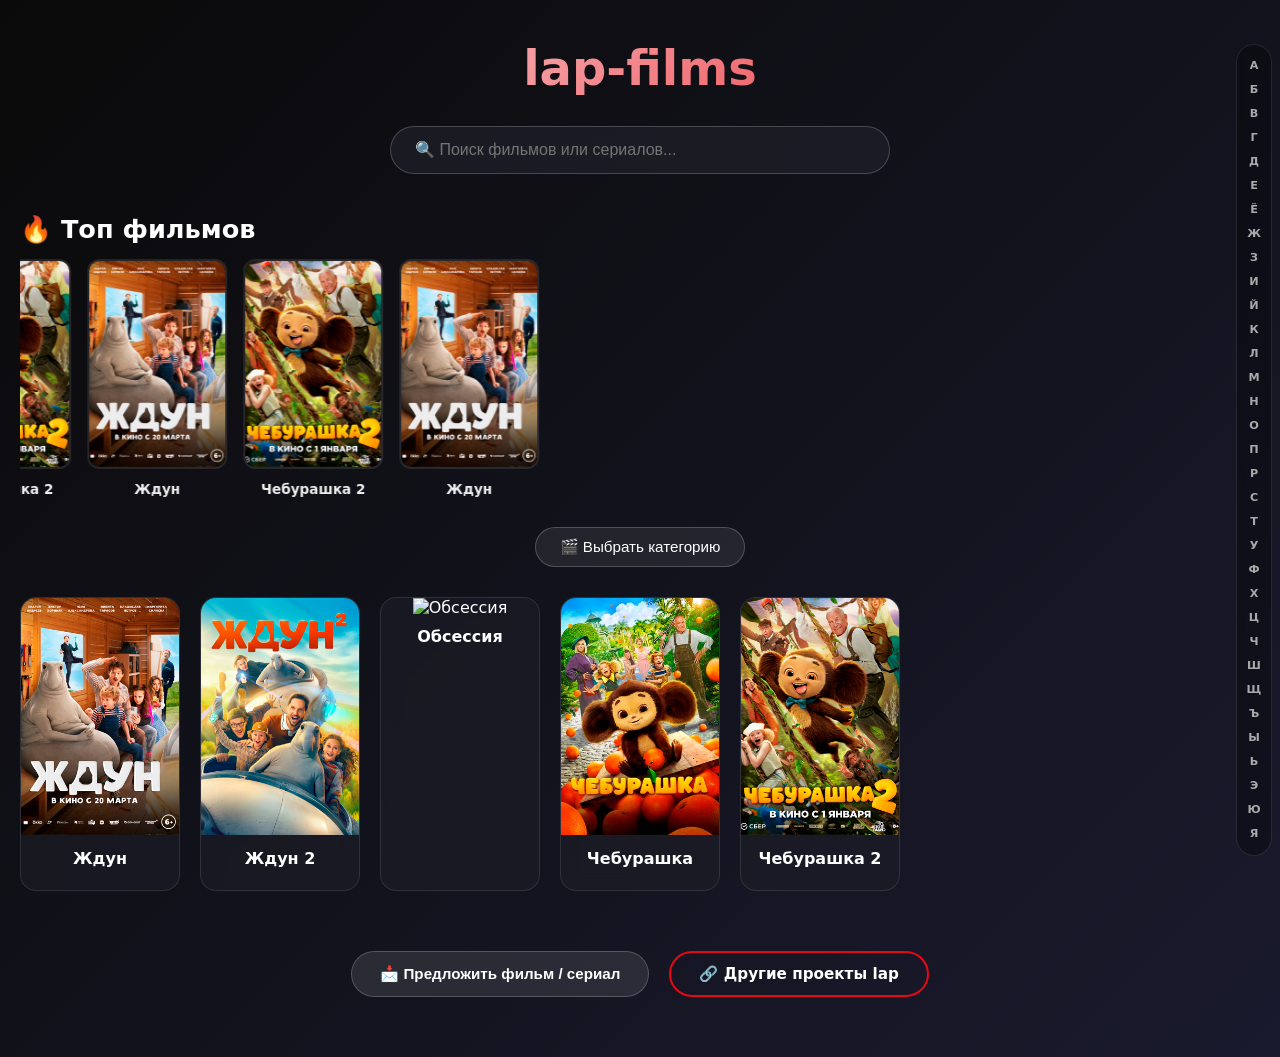
==== index.html @ 1d8e002f "Update index.html" ====
<!DOCTYPE html>
<html lang="ru">
<head>
    <meta charset="UTF-8">
    <meta name="viewport" content="width=device-width, initial-scale=1.0, viewport-fit=cover">
    <title>lap-films — каталог</title>
    <link rel="stylesheet" href="style.css">
</head>
<body>
    <!-- Спиннер загрузки -->
    <div id="loadingOverlay" style="display:none; position:fixed; top:0; left:0; width:100%; height:100%; background:rgba(0,0,0,0.7); z-index:9999; justify-content:center; align-items:center; backdrop-filter:blur(4px);">
        <div class="spinner" style="width:50px; height:50px; border-width:4px;"></div>
    </div>

    <div class="container">
        <h1>lap-films</h1>
        <div class="search-container">
            <input type="text" id="searchInput" placeholder="🔍 Поиск фильмов или сериалов..." autocomplete="off">
            <button id="searchClear" class="clear-btn" style="display: none;">✖</button>
        </div>
        <div class="top-carousel-container" id="topCarousel" style="display: none;">
            <h2 class="section-title">🔥 Топ фильмов</h2>
            <div class="top-carousel-wrapper">
                <div class="top-carousel" id="topCarouselList"></div>
            </div>
        </div>
        <!-- Кнопка для открытия категорий -->
        <button id="categoryToggleBtn" class="category-toggle-btn">🎬 Выбрать категорию</button>
        <div class="films-grid" id="filmsGrid"></div>
        <div id="noResults" class="no-results" style="display: none;">
            <p>Ничего не найдено</p>
            <small>Попробуйте другие ключевые слова</small>
        </div>
        <div class="buttons-row">
            <button id="suggestFilmBtn" class="action-btn suggest-btn">📩 Предложить фильм / сериал</button>
            <a href="#" id="otherProjectsLink" class="action-btn other-projects-btn">🔗 Другие проекты lap</a>
        </div>
    </div>

    <!-- Закреплённый алфавит -->
    <div class="alphabet-vertical" id="alphabetVertical"></div>

    <!-- Модалка категорий -->
    <div id="categoryModal" class="modal category-modal" style="display:none;">
        <div class="modal-content"></div>
    </div>

    <!-- Модалка предложений -->
    <div id="suggestModal" class="modal">
        <div class="modal-content">
            <span class="modal-close">&times;</span>
            <h3>📝 Предложить фильм или сериал</h3>
            <input type="text" id="suggestFilmInput" placeholder="Название фильма/сериала">
            <textarea id="suggestCommentInput" rows="2" placeholder="Комментарий (по желанию)"></textarea>
            <button id="submitSuggestionBtn" class="submit-suggest-btn">
                <span id="loadingSpinner" class="spinner" style="display: none;"></span>
                Отправить предложение
            </button>
            <div id="suggestStatus" class="suggest-status"></div>
            <button id="showSuggestedBtn" class="show-suggested-btn">📋 Предложенные фильмы</button>
            <div id="suggestedFilmsContainer" style="display: none;">
                <div class="suggestions-divider"></div>
                <h4 class="suggested-title">📋 Список предложенных фильмов</h4>
                <div id="suggestedFilmsList" class="suggested-films-list">
                    <div class="loading-text">Загрузка...</div>
                </div>
            </div>
        </div>
    </div>

    <script src="films.js"></script>
    <script src="common.js"></script>
</body>
</html>
---- style.css ----
* {
    margin: 0;
    padding: 0;
    box-sizing: border-box;
}

body {
    font-family: 'Segoe UI', 'Inter', system-ui, sans-serif;
    background: linear-gradient(135deg, #0a0a0a 0%, #1a1a2e 100%);
    color: #ffffff;
    min-height: 100vh;
    padding: 40px 20px;
}

.container, .player-page {
    max-width: 1400px;
    margin: 0 auto;
    animation: fadeIn 0.6s ease-out;
}

@keyframes fadeIn {
    from { opacity: 0; transform: translateY(20px); }
    to { opacity: 1; transform: translateY(0); }
}

h1 {
    font-size: 3rem;
    font-weight: 800;
    text-align: center;
    background: linear-gradient(135deg, #fff, #e50914);
    -webkit-background-clip: text;
    background-clip: text;
    color: transparent;
    margin-bottom: 30px;
}

/* ============= ПОИСК ============= */
.search-container {
    position: relative;
    max-width: 500px;
    margin: 0 auto 20px;
}

#searchInput {
    width: 100%;
    padding: 14px 50px 14px 24px;
    background: rgba(30, 30, 40, 0.8);
    backdrop-filter: blur(10px);
    border: 1px solid rgba(255,255,255,0.2);
    border-radius: 60px;
    color: white;
    font-size: 1rem;
}
#searchInput:focus {
    outline: none;
    border-color: #e50914;
}

.clear-btn {
    position: absolute;
    right: 15px;
    top: 50%;
    transform: translateY(-50%);
    background: #555;
    border: none;
    color: white;
    width: 26px;
    height: 26px;
    border-radius: 50%;
    cursor: pointer;
}
.clear-btn:hover {
    background: #e50914;
}

/* ============= ТОП-ЛЕНТА (бесконечная, без рывков) ============= */
.section-title {
    font-size: 1.6rem;
    margin: 20px 0 15px;
    color: #fff;
}
.top-carousel-container {
    position: relative;
    overflow: hidden;
    margin-bottom: 30px;
}
.top-carousel-wrapper {
    overflow: hidden;
    cursor: grab;
}
.top-carousel {
    display: flex;
    gap: 16px;
    will-change: transform;
    transition: none; /* Убираем transition для плавного сброса, будем управлять через JS */
}
.top-film-item {
    flex: 0 0 140px;
    cursor: pointer;
    text-align: center;
    transition: transform 0.2s;
}
.top-film-item:hover {
    transform: scale(1.05);
}
.top-film-item img {
    width: 100%;
    aspect-ratio: 2/3;
    object-fit: cover;
    border-radius: 12px;
    border: 2px solid rgba(255,255,255,0.1);
}
.top-film-title {
    margin-top: 8px;
    font-size: 0.85rem;
    font-weight: 600;
    color: #eee;
}

/* ============= АЛФАВИТ (закреплённый, не двигается) ============= */
.alphabet-vertical {
    position: fixed;
    right: 8px;
    top: 50%;
    transform: translateY(-50%);
    display: flex;
    flex-direction: column;
    gap: 2px;
    z-index: 100;
    background: rgba(0,0,0,0.3);
    backdrop-filter: blur(4px);
    border-radius: 20px;
    padding: 10px 6px;
    border: 1px solid rgba(255,255,255,0.1);
    user-select: none;
    -webkit-user-select: none;
}
.alphabet-vertical .letter {
    display: block;
    width: 22px;
    height: 22px;
    line-height: 22px;
    text-align: center;
    font-size: 0.7rem;
    font-weight: 600;
    color: #aaa;
    border-radius: 50%;
    cursor: pointer;
    transition: background 0.2s, color 0.2s, transform 0.1s;
}
.alphabet-vertical .letter.active {
    background: #e50914;
    color: #fff;
    transform: scale(1.2);
}
.alphabet-vertical .letter:hover {
    background: rgba(229,9,20,0.4);
    color: #fff;
}

/* ============= КНОПКА КАТЕГОРИЙ ============= */
.category-toggle-btn {
    display: block;
    margin: 10px auto 20px;
    padding: 10px 24px;
    background: rgba(255,255,255,0.08);
    border: 1px solid rgba(255,255,255,0.2);
    border-radius: 40px;
    color: #fff;
    font-size: 0.95rem;
    cursor: pointer;
    transition: background 0.3s;
    text-align: center;
}
.category-toggle-btn:hover {
    background: #e50914;
}

/* ============= СЕТКА ФИЛЬМОВ ============= */
.films-grid {
    display: grid;
    grid-template-columns: repeat(auto-fill, minmax(140px, 1fr));
    gap: 20px;
    margin: 30px 0 60px;
}

.film-card {
    background: rgba(30, 30, 40, 0.6);
    backdrop-filter: blur(10px);
    border-radius: 16px;
    overflow: hidden;
    transition: transform 0.2s, border-color 0.2s, box-shadow 0.2s;
    border: 1px solid rgba(255,255,255,0.1);
    cursor: pointer;
    text-align: center;
    padding-bottom: 12px;
}
.film-card:hover {
    transform: translateY(-5px);
    border-color: #e50914;
    box-shadow: 0 10px 20px rgba(229,9,20,0.2);
}
.film-card img {
    width: 100%;
    aspect-ratio: 2/3;
    object-fit: cover;
}
.film-card h3 {
    font-size: 1rem;
    margin: 10px 8px;
    font-weight: 600;
}
.coming-badge {
    display: inline-block;
    background: rgba(229,9,20,0.85);
    backdrop-filter: blur(4px);
    padding: 6px 12px;
    border-radius: 20px;
    font-size: 0.7rem;
    font-weight: 600;
    margin: 8px 12px 12px;
    color: white;
}

.no-results {
    text-align: center;
    padding: 60px;
    color: #aaa;
}

/* ============= КНОПКИ ============= */
.buttons-row {
    display: flex;
    justify-content: center;
    gap: 20px;
    margin: 40px 0 20px;
    flex-wrap: wrap;
}
.action-btn {
    padding: 12px 28px;
    border-radius: 60px;
    font-size: 0.95rem;
    font-weight: 600;
    cursor: pointer;
    transition: background 0.3s, transform 0.2s;
    text-decoration: none;
    display: inline-block;
    text-align: center;
    border: none;
}
.suggest-btn {
    background: rgba(255,255,255,0.1);
    backdrop-filter: blur(10px);
    border: 1px solid rgba(255,255,255,0.2);
    color: white;
}
.suggest-btn:hover {
    background: #e50914;
    transform: scale(1.02);
}
.other-projects-btn {
    background: transparent;
    border: 2px solid #e50914;
    color: white;
}
.other-projects-btn:hover {
    background: #e50914;
    transform: translateY(-2px);
}

/* ============= ПЛЕЕР ============= */
.player-layout {
    display: flex;
    gap: 40px;
    margin: 30px 0;
    flex-wrap: wrap;
}
.film-info-panel {
    flex: 1;
    min-width: 250px;
    background: rgba(30,30,40,0.5);
    backdrop-filter: blur(10px);
    border-radius: 24px;
    padding: 24px;
    text-align: center;
    border: 1px solid rgba(255,255,255,0.1);
    align-self: flex-start;
}
.film-info-panel img {
    width: 100%;
    max-width: 280px;
    border-radius: 20px;
    margin-bottom: 20px;
}
.film-description-full {
    font-size: 0.95rem;
    line-height: 1.5;
    color: #ccc;
    text-align: left;
    margin: 20px 0;
    max-height: 300px;
    overflow-y: auto;
    padding-right: 5px;
}
.film-description-full::-webkit-scrollbar {
    width: 4px;
}
.film-description-full::-webkit-scrollbar-thumb {
    background: #e50914;
    border-radius: 10px;
}

.sequel-nav {
    display: flex;
    gap: 10px;
    justify-content: center;
    margin: 15px 0;
    flex-wrap: wrap;
}
.sequel-btn {
    padding: 8px 20px;
    background: rgba(255,255,255,0.08);
    border: 1px solid rgba(255,255,255,0.2);
    border-radius: 30px;
    color: #ccc;
    cursor: pointer;
    font-size: 0.85rem;
    transition: background 0.2s, color 0.2s;
}
.sequel-btn:hover {
    background: rgba(255,255,255,0.15);
    color: #fff;
}
.sequel-btn.active {
    background: #e50914;
    color: #fff;
    border-color: #e50914;
}

.film-actions {
    display: flex;
    gap: 15px;
    justify-content: center;
    flex-wrap: wrap;
    margin-top: 10px;
}
.rate-btn, .download-btn {
    display: inline-flex;
    align-items: center;
    gap: 8px;
    padding: 10px 20px;
    border-radius: 40px;
    font-weight: 600;
    cursor: pointer;
    transition: background 0.3s, color 0.3s;
    text-decoration: none;
    font-size: 0.9rem;
    border: none;
}
.rate-btn {
    background: rgba(255,193,7,0.15);
    border: 1px solid #ffc107;
    color: #ffc107;
}
.rate-btn:hover:not(:disabled) {
    background: #ffc107;
    color: #1a1a2e;
}
.rate-btn:disabled {
    opacity: 0.5;
    cursor: not-allowed;
}
.download-btn {
    background: rgba(76,175,80,0.15);
    border: 1px solid #4caf50;
    color: #4caf50;
}
.download-btn:hover {
    background: #4caf50;
    color: white;
}

.player-panel {
    flex: 2;
    min-width: 300px;
}
.player-panel h1 {
    font-size: 2rem;
    text-align: left;
    background: none;
    color: white;
    margin-bottom: 15px;
}
.video-wrapper {
    background: #000;
    border-radius: 20px;
    overflow: hidden;
    aspect-ratio: 16/9;
    margin-bottom: 20px;
    position: relative;
}
.video-wrapper iframe {
    position: absolute;
    top: 0;
    left: 0;
    width: 100%;
    height: 100%;
}
.season-series-nav {
    margin: 20px 0;
}
.better-version-notice {
    background: rgba(229,9,20,0.2);
    border: 1px solid #e50914;
    border-radius: 40px;
    padding: 10px 20px;
    text-align: center;
    font-size: 0.9rem;
}
.watch-btn-large {
    width: 100%;
    padding: 14px;
    background: linear-gradient(135deg, #e50914, #b00710);
    border: none;
    border-radius: 60px;
    color: white;
    font-size: 1.1rem;
    font-weight: 700;
    cursor: pointer;
    transition: transform 0.2s;
}
.watch-btn-large:hover {
    transform: scale(1.02);
}

.back-link {
    display: inline-flex;
    align-items: center;
    gap: 8px;
    background: rgba(255,255,255,0.08);
    backdrop-filter: blur(10px);
    border: 1px solid rgba(255,255,255,0.2);
    padding: 10px 24px;
    border-radius: 60px;
    color: white;
    text-decoration: none;
    font-weight: 600;
    font-size: 0.95rem;
    transition: background 0.3s, transform 0.2s;
    margin-bottom: 30px;
    width: auto;
    cursor: pointer;
}
.back-link:hover {
    background: #e50914;
    border-color: white;
    transform: translateX(-5px);
}

/* ============= ОТЗЫВЫ ============= */
.reviews-section {
    margin-top: 40px;
    padding-top: 30px;
    border-top: 2px solid rgba(255,255,255,0.1);
}
.reviews-section h3 {
    font-size: 1.3rem;
    margin-bottom: 20px;
}
.reviews-list {
    background: rgba(30,30,40,0.4);
    border-radius: 20px;
    padding: 20px;
}
.average-rating {
    font-size: 1.1rem;
    margin-bottom: 20px;
    padding-bottom: 15px;
    border-bottom: 1px solid rgba(255,255,255,0.1);
}
.review-item {
    padding: 15px;
    border-bottom: 1px solid rgba(255,255,255,0.08);
}
.review-item:last-child {
    border-bottom: none;
}
.review-stars {
    color: #ffc107;
    font-size: 0.9rem;
    margin-bottom: 8px;
}
.review-text {
    color: #ddd;
    font-size: 0.85rem;
    line-height: 1.4;
    margin-bottom: 5px;
}
.review-date {
    color: #777;
    font-size: 0.7rem;
}
.empty-suggestions, .loading-text {
    text-align: center;
    color: #888;
    padding: 20px;
    font-size: 0.85rem;
}
.toggle-reviews-btn {
    display: block;
    width: 100%;
    padding: 10px;
    margin-top: 15px;
    background: rgba(255,255,255,0.08);
    border: 1px solid rgba(255,255,255,0.2);
    border-radius: 30px;
    color: #ffc107;
    font-weight: 600;
    cursor: pointer;
    transition: background 0.3s, color 0.3s;
    text-align: center;
}
.toggle-reviews-btn:hover {
    background: #ffc107;
    color: #1a1a2e;
    border-color: #ffc107;
}

/* ============= МОДАЛЬНЫЕ ОКНА ============= */
.modal {
    display: none;
    position: fixed;
    top: 0;
    left: 0;
    width: 100%;
    height: 100%;
    background: rgba(0,0,0,0.8);
    backdrop-filter: blur(8px);
    justify-content: center;
    align-items: center;
    z-index: 1000;
}
.modal-content {
    background: #1e1e2e;
    border-radius: 28px;
    padding: 32px;
    max-width: 500px;
    width: 90%;
    max-height: 80vh;
    overflow-y: auto;
}
.modal-content h3 {
    font-size: 1.5rem;
    margin-bottom: 8px;
}
.modal-close {
    float: right;
    font-size: 26px;
    cursor: pointer;
}
.modal-close:hover {
    color: #e50914;
}
.modal-content input, .modal-content textarea {
    width: 100%;
    padding: 12px;
    margin-bottom: 16px;
    background: #2a2a3a;
    border: 1px solid #444;
    border-radius: 16px;
    color: white;
}
.submit-suggest-btn {
    width: 100%;
    padding: 12px;
    background: linear-gradient(135deg, #e50914, #b00710);
    border: none;
    border-radius: 40px;
    color: white;
    font-weight: 700;
    cursor: pointer;
    display: flex;
    align-items: center;
    justify-content: center;
    gap: 8px;
}
.suggest-status {
    margin-top: 12px;
    text-align: center;
}
.stars-container {
    display: flex;
    gap: 10px;
    justify-content: center;
    margin: 20px 0;
}
.stars-container span {
    font-size: 2.5rem;
    cursor: pointer;
    transition: transform 0.2s, color 0.2s;
    color: #555;
}
.stars-container span:hover {
    transform: scale(1.1);
    color: #ffc107;
}
.rate-modal {
    max-width: 400px;
    text-align: center;
}
.spinner {
    display: inline-block;
    width: 16px;
    height: 16px;
    border: 2px solid rgba(255,255,255,0.3);
    border-radius: 50%;
    border-top-color: white;
    animation: spin 0.8s linear infinite;
}
@keyframes spin {
    to { transform: rotate(360deg); }
}
.show-suggested-btn {
    width: 100%;
    padding: 12px;
    background: rgba(255,255,255,0.08);
    border: 1px solid rgba(255,255,255,0.2);
    border-radius: 40px;
    color: white;
    font-weight: 600;
    cursor: pointer;
    transition: background 0.3s;
    margin-top: 10px;
}
.show-suggested-btn:hover {
    background: #e50914;
    border-color: white;
}
.suggestions-divider {
    height: 1px;
    background: rgba(255,255,255,0.2);
    margin: 20px 0 15px;
}
.suggested-title {
    font-size: 1.1rem;
    margin-bottom: 12px;
    color: #e50914;
}
.suggested-films-list {
    max-height: 200px;
    overflow-y: auto;
    background: rgba(0,0,0,0.3);
    border-radius: 16px;
    padding: 10px;
}
.suggested-film-item {
    display: flex;
    justify-content: space-between;
    align-items: center;
    padding: 8px 12px;
    border-bottom: 1px solid rgba(255,255,255,0.1);
    font-size: 0.9rem;
}
.suggested-film-item:last-child {
    border-bottom: none;
}
.suggested-film-name {
    font-weight: 500;
}
.suggested-film-date {
    color: #888;
    font-size: 0.75rem;
}

/* Модалка для категорий */
.category-modal .category-main-list {
    display: flex;
    flex-wrap: wrap;
    gap: 8px;
    justify-content: center;
    margin-bottom: 15px;
}
.category-modal .category-main-btn {
    padding: 6px 16px;
    border-radius: 30px;
    border: 1px solid rgba(255,255,255,0.15);
    background: rgba(255,255,255,0.05);
    color: #aaa;
    font-size: 0.8rem;
    cursor: pointer;
    transition: background 0.2s, color 0.2s;
}
.category-modal .category-main-btn:hover {
    background: rgba(255,255,255,0.1);
    color: #fff;
}
.category-modal .category-main-btn.active {
    background: #e50914;
    color: #fff;
    border-color: #e50914;
}
.category-modal .category-divider {
    width: 60%;
    height: 1px;
    background: linear-gradient(to right, transparent, rgba(255,255,255,0.3), transparent);
    margin: 8px auto 12px;
}
.category-modal .category-sub-list {
    display: flex;
    flex-wrap: wrap;
    gap: 6px;
    justify-content: center;
}
.category-modal .category-sub-btn {
    padding: 5px 14px;
    border-radius: 30px;
    border: 1px solid rgba(255,255,255,0.1);
    background: rgba(255,255,255,0.03);
    color: #888;
    font-size: 0.75rem;
    cursor: pointer;
    transition: background 0.2s, color 0.2s;
}
.category-modal .category-sub-btn:hover {
    background: rgba(255,255,255,0.08);
    color: #fff;
}
.category-modal .category-sub-btn.active {
    background: #e50914;
    color: #fff;
    border-color: #e50914;
}

/* ============================================================ */
/* ============= МОБИЛЬНАЯ АДАПТАЦИЯ ============= */
/* ============================================================ */

@media (max-width: 768px) {
    body {
        padding: 15px 10px;
        font-size: 14px;
    }
    h1 {
        font-size: 1.8rem;
        margin-bottom: 20px;
    }
    /* Топ-лента: карточки меньше */
    .top-film-item {
        flex: 0 0 110px;
    }
    .top-film-item img {
        border-radius: 10px;
    }
    .top-film-title {
        font-size: 0.75rem;
    }
    .top-carousel {
        gap: 12px;
    }

    /* Сетка фильмов */
    .films-grid {
        grid-template-columns: repeat(auto-fill, minmax(100px, 1fr));
        gap: 10px;
    }
    .film-card h3 {
        font-size: 0.75rem;
    }

    /* Алфавит: тоньше, но не смещает контент */
    .alphabet-vertical {
        right: 4px;
        padding: 6px 4px;
        gap: 1px;
        border-radius: 16px;
        background: rgba(0,0,0,0.2);
        backdrop-filter: blur(2px);
    }
    .alphabet-vertical .letter {
        width: 18px;
        height: 18px;
        line-height: 18px;
        font-size: 0.55rem;
    }

    /* Плеер: перестроить */
    .player-layout {
        flex-direction: column;
        gap: 15px;
    }
    .film-info-panel {
        order: 2;
        flex-direction: row;
        flex-wrap: wrap;
        align-items: flex-start;
        padding: 12px;
        gap: 10px;
        background: rgba(20,20,30,0.9);
        backdrop-filter: none;
        border-radius: 16px;
        margin-top: 0;
    }
    .film-info-panel img {
        max-width: 80px;
        margin: 0;
    }
    .film-description-full {
        flex: 1;
        margin: 0;
        font-size: 0.8rem;
        max-height: 120px;
        overflow-y: auto;
        padding-right: 4px;
    }
    .film-actions {
        width: 100%;
        justify-content: center;
        margin-top: 4px;
        gap: 10px;
    }
    .rate-btn, .download-btn {
        padding: 8px 14px;
        font-size: 0.8rem;
    }

    .player-panel {
        order: 1;
        margin-bottom: 0;
    }
    .player-panel h1 {
        font-size: 1.2rem;
        margin-top: 0;
        margin-bottom: 10px;
    }
    .video-wrapper {
        border-radius: 14px;
        aspect-ratio: 16/9;
    }
    .watch-btn-large {
        padding: 12px;
        font-size: 1rem;
        margin-top: 5px;
    }
    .back-link {
        padding: 8px 16px;
        font-size: 0.85rem;
        margin-bottom: 15px;
    }

    /* Сиквелы: десктоп скрыт, мобильный показываем */
    #sequelNavDesktop {
        display: none !important;
    }
    #sequelNavMobile {
        display: flex !important;
        margin-bottom: 8px;
        gap: 6px;
    }
    .sequel-btn {
        padding: 6px 12px;
        font-size: 0.7rem;
    }

    /* Отключаем тяжёлые эффекты */
    .search-container input,
    .film-card,
    .film-info-panel,
    .suggest-btn,
    .back-link,
    .modal,
    .coming-badge {
        backdrop-filter: none !important;
        -webkit-backdrop-filter: none !important;
        background: rgba(20,20,30,0.95) !important;
    }
    .modal {
        background: rgba(0,0,0,0.85) !important;
    }
    .container, .player-page {
        animation: none !important;
    }
    .film-card {
        transition: none !important;
    }
    .action-btn {
        transition: none !important;
    }
    body {
        background: #0a0a0a !important;
    }
    .film-card {
        border-color: rgba(255,255,255,0.05) !important;
        box-shadow: none !important;
    }
    .watch-btn-large {
        background: #e50914 !important;
    }
    .submit-suggest-btn {
        background: #e50914 !important;
    }

    .buttons-row {
        gap: 10px;
    }
    .action-btn {
        padding: 8px 14px;
        font-size: 0.8rem;
    }
}

/* ============= ГОРИЗОНТАЛЬНАЯ ОРИЕНТАЦИЯ НА ТЕЛЕФОНЕ ============= */
@media (max-width: 900px) and (orientation: landscape) {
    body {
        padding: 10px 15px;
    }
    .container, .player-page {
        max-width: 100%;
    }
    .films-grid {
        grid-template-columns: repeat(auto-fill, minmax(120px, 1fr));
        gap: 12px;
    }
    .alphabet-vertical {
        right: 4px;
        padding: 6px 4px;
        gap: 1px;
        background: rgba(0,0,0,0.15);
    }
    .alphabet-vertical .letter {
        width: 16px;
        height: 16px;
        line-height: 16px;
        font-size: 0.5rem;
    }
    .top-film-item {
        flex: 0 0 100px;
    }
    .film-info-panel img {
        max-width: 70px;
    }
    .film-description-full {
        max-height: 100px;
        font-size: 0.75rem;
    }
    .player-panel h1 {
        font-size: 1rem;
    }
    .video-wrapper {
        aspect-ratio: 16/9;
        max-height: 60vh;
    }
    .watch-btn-large {
        padding: 10px;
        font-size: 0.9rem;
    }
}

/* Отключаем hover на тач-устройствах */
@media (pointer: coarse) {
    .film-card:hover,
    .action-btn:hover,
    .suggest-btn:hover,
    .other-projects-btn:hover,
    .watch-btn-large:hover,
    .back-link:hover,
    .rate-btn:hover:not(:disabled),
    .download-btn:hover,
    .toggle-reviews-btn:hover,
    .show-suggested-btn:hover,
    .modal-close:hover,
    .clear-btn:hover {
        transform: none !important;
        background: initial !important;
        color: initial !important;
        border-color: initial !important;
    }
    .film-card:hover {
        box-shadow: none !important;
        border-color: rgba(255,255,255,0.1) !important;
    }
    .rate-btn:hover:not(:disabled) {
        background: rgba(255,193,7,0.15) !important;
        color: #ffc107 !important;
    }
    .download-btn:hover {
        background: rgba(76,175,80,0.15) !important;
        color: #4caf50 !important;
    }
}
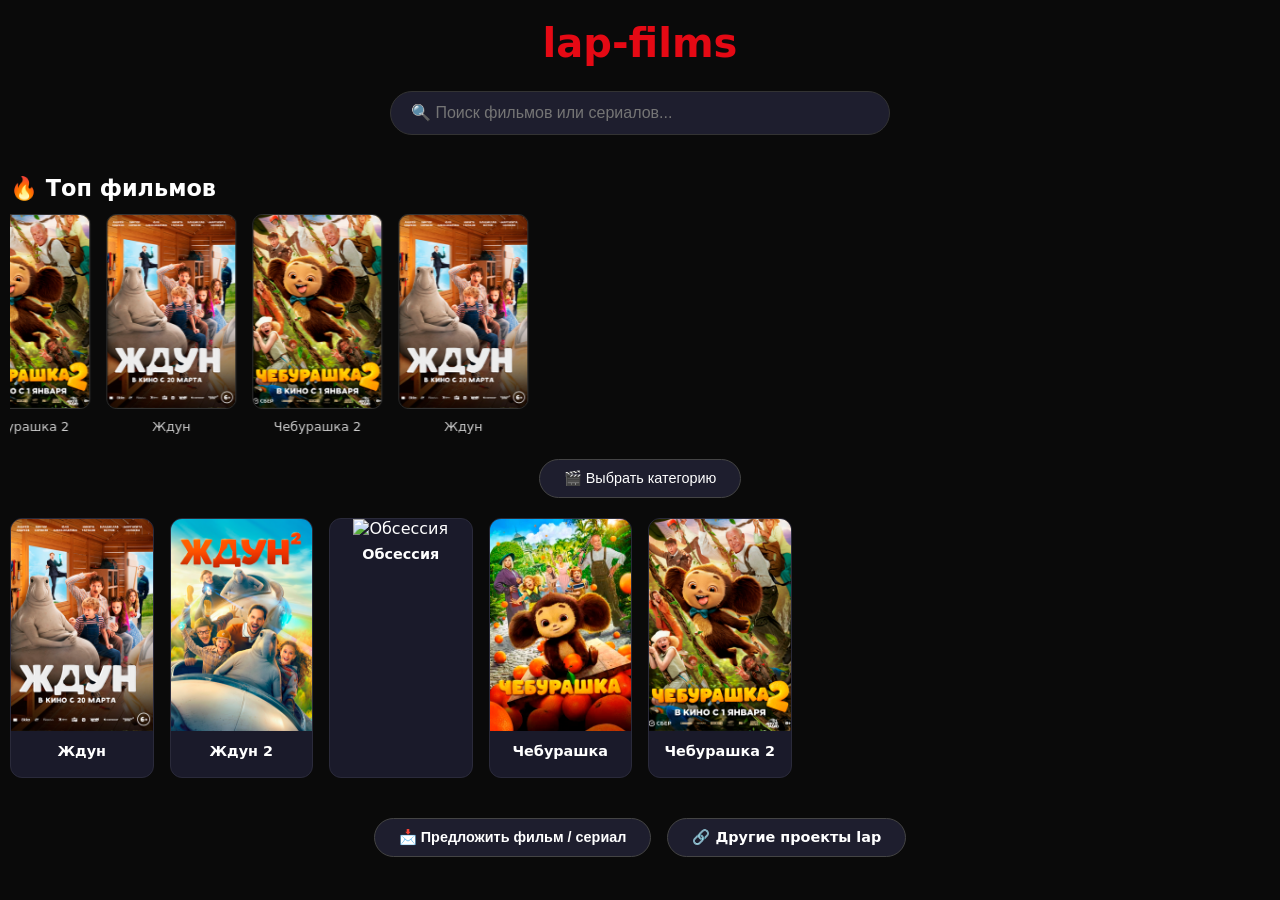
==== commit b733d838: "Update index.html" ====
--- a/index.html
+++ b/index.html
@@ -8,7 +8,7 @@
 </head>
 <body>
     <!-- Спиннер загрузки -->
-    <div id="loadingOverlay" style="display:none; position:fixed; top:0; left:0; width:100%; height:100%; background:rgba(0,0,0,0.7); z-index:9999; justify-content:center; align-items:center; backdrop-filter:blur(4px);">
+    <div id="loadingOverlay" style="display:none; position:fixed; top:0; left:0; width:100%; height:100%; background:rgba(0,0,0,0.7); z-index:9999; justify-content:center; align-items:center;">
         <div class="spinner" style="width:50px; height:50px; border-width:4px;"></div>
     </div>
 
@@ -24,7 +24,6 @@
                 <div class="top-carousel" id="topCarouselList"></div>
             </div>
         </div>
-        <!-- Кнопка для открытия категорий -->
         <button id="categoryToggleBtn" class="category-toggle-btn">🎬 Выбрать категорию</button>
         <div class="films-grid" id="filmsGrid"></div>
         <div id="noResults" class="no-results" style="display: none;">
@@ -36,9 +35,6 @@
             <a href="#" id="otherProjectsLink" class="action-btn other-projects-btn">🔗 Другие проекты lap</a>
         </div>
     </div>
-
-    <!-- Закреплённый алфавит -->
-    <div class="alphabet-vertical" id="alphabetVertical"></div>
 
     <!-- Модалка категорий -->
     <div id="categoryModal" class="modal category-modal" style="display:none;">
--- a/style.css
+++ b/style.css
@@ -5,33 +5,24 @@
 }
 
 body {
-    font-family: 'Segoe UI', 'Inter', system-ui, sans-serif;
-    background: linear-gradient(135deg, #0a0a0a 0%, #1a1a2e 100%);
+    font-family: 'Segoe UI', system-ui, sans-serif;
+    background: #0a0a0a; /* сплошной фон, без градиента */
     color: #ffffff;
     min-height: 100vh;
-    padding: 40px 20px;
+    padding: 20px 10px;
 }
 
 .container, .player-page {
     max-width: 1400px;
     margin: 0 auto;
-    animation: fadeIn 0.6s ease-out;
-}
-
-@keyframes fadeIn {
-    from { opacity: 0; transform: translateY(20px); }
-    to { opacity: 1; transform: translateY(0); }
 }
 
 h1 {
-    font-size: 3rem;
+    font-size: 2.5rem;
     font-weight: 800;
     text-align: center;
-    background: linear-gradient(135deg, #fff, #e50914);
-    -webkit-background-clip: text;
-    background-clip: text;
-    color: transparent;
-    margin-bottom: 30px;
+    color: #e50914;
+    margin-bottom: 25px;
 }
 
 /* ============= ПОИСК ============= */
@@ -40,14 +31,12 @@
     max-width: 500px;
     margin: 0 auto 20px;
 }
-
 #searchInput {
     width: 100%;
-    padding: 14px 50px 14px 24px;
-    background: rgba(30, 30, 40, 0.8);
-    backdrop-filter: blur(10px);
-    border: 1px solid rgba(255,255,255,0.2);
-    border-radius: 60px;
+    padding: 12px 50px 12px 20px;
+    background: #1e1e2e;
+    border: 1px solid #333;
+    border-radius: 40px;
     color: white;
     font-size: 1rem;
 }
@@ -55,17 +44,16 @@
     outline: none;
     border-color: #e50914;
 }
-
 .clear-btn {
     position: absolute;
-    right: 15px;
+    right: 12px;
     top: 50%;
     transform: translateY(-50%);
     background: #555;
     border: none;
     color: white;
-    width: 26px;
-    height: 26px;
+    width: 24px;
+    height: 24px;
     border-radius: 50%;
     cursor: pointer;
 }
@@ -73,89 +61,42 @@
     background: #e50914;
 }
 
-/* ============= ТОП-ЛЕНТА (бесконечная, без рывков) ============= */
+/* ============= ТОП-ЛЕНТА ============= */
 .section-title {
-    font-size: 1.6rem;
-    margin: 20px 0 15px;
+    font-size: 1.4rem;
+    margin: 20px 0 12px;
     color: #fff;
 }
 .top-carousel-container {
     position: relative;
     overflow: hidden;
-    margin-bottom: 30px;
+    margin-bottom: 25px;
 }
 .top-carousel-wrapper {
     overflow: hidden;
-    cursor: grab;
 }
 .top-carousel {
     display: flex;
     gap: 16px;
     will-change: transform;
-    transition: none; /* Убираем transition для плавного сброса, будем управлять через JS */
 }
 .top-film-item {
-    flex: 0 0 140px;
-    cursor: pointer;
-    text-align: center;
-    transition: transform 0.2s;
-}
-.top-film-item:hover {
-    transform: scale(1.05);
+    flex: 0 0 130px;
+    cursor: pointer;
+    text-align: center;
 }
 .top-film-item img {
     width: 100%;
     aspect-ratio: 2/3;
     object-fit: cover;
-    border-radius: 12px;
-    border: 2px solid rgba(255,255,255,0.1);
+    border-radius: 10px;
+    border: 1px solid #333;
 }
 .top-film-title {
-    margin-top: 8px;
-    font-size: 0.85rem;
-    font-weight: 600;
-    color: #eee;
-}
-
-/* ============= АЛФАВИТ (закреплённый, не двигается) ============= */
-.alphabet-vertical {
-    position: fixed;
-    right: 8px;
-    top: 50%;
-    transform: translateY(-50%);
-    display: flex;
-    flex-direction: column;
-    gap: 2px;
-    z-index: 100;
-    background: rgba(0,0,0,0.3);
-    backdrop-filter: blur(4px);
-    border-radius: 20px;
-    padding: 10px 6px;
-    border: 1px solid rgba(255,255,255,0.1);
-    user-select: none;
-    -webkit-user-select: none;
-}
-.alphabet-vertical .letter {
-    display: block;
-    width: 22px;
-    height: 22px;
-    line-height: 22px;
-    text-align: center;
-    font-size: 0.7rem;
-    font-weight: 600;
-    color: #aaa;
-    border-radius: 50%;
-    cursor: pointer;
-    transition: background 0.2s, color 0.2s, transform 0.1s;
-}
-.alphabet-vertical .letter.active {
-    background: #e50914;
-    color: #fff;
-    transform: scale(1.2);
-}
-.alphabet-vertical .letter:hover {
-    background: rgba(229,9,20,0.4);
-    color: #fff;
+    margin-top: 6px;
+    font-size: 0.8rem;
+    font-weight: 500;
+    color: #ccc;
 }
 
 /* ============= КНОПКА КАТЕГОРИЙ ============= */
@@ -163,13 +104,12 @@
     display: block;
     margin: 10px auto 20px;
     padding: 10px 24px;
-    background: rgba(255,255,255,0.08);
-    border: 1px solid rgba(255,255,255,0.2);
+    background: #1e1e2e;
+    border: 1px solid #444;
     border-radius: 40px;
     color: #fff;
-    font-size: 0.95rem;
-    cursor: pointer;
-    transition: background 0.3s;
+    font-size: 0.9rem;
+    cursor: pointer;
     text-align: center;
 }
 .category-toggle-btn:hover {
@@ -179,26 +119,19 @@
 /* ============= СЕТКА ФИЛЬМОВ ============= */
 .films-grid {
     display: grid;
-    grid-template-columns: repeat(auto-fill, minmax(140px, 1fr));
-    gap: 20px;
-    margin: 30px 0 60px;
+    grid-template-columns: repeat(auto-fill, minmax(130px, 1fr));
+    gap: 16px;
+    margin: 20px 0 40px;
 }
 
 .film-card {
-    background: rgba(30, 30, 40, 0.6);
-    backdrop-filter: blur(10px);
-    border-radius: 16px;
+    background: #1a1a2a;
+    border-radius: 12px;
     overflow: hidden;
-    transition: transform 0.2s, border-color 0.2s, box-shadow 0.2s;
-    border: 1px solid rgba(255,255,255,0.1);
-    cursor: pointer;
-    text-align: center;
-    padding-bottom: 12px;
-}
-.film-card:hover {
-    transform: translateY(-5px);
-    border-color: #e50914;
-    box-shadow: 0 10px 20px rgba(229,9,20,0.2);
+    border: 1px solid #2a2a3a;
+    cursor: pointer;
+    text-align: center;
+    padding-bottom: 10px;
 }
 .film-card img {
     width: 100%;
@@ -206,99 +139,81 @@
     object-fit: cover;
 }
 .film-card h3 {
-    font-size: 1rem;
-    margin: 10px 8px;
+    font-size: 0.9rem;
+    margin: 8px 6px;
     font-weight: 600;
 }
 .coming-badge {
     display: inline-block;
-    background: rgba(229,9,20,0.85);
-    backdrop-filter: blur(4px);
-    padding: 6px 12px;
+    background: #e50914;
+    padding: 4px 12px;
     border-radius: 20px;
-    font-size: 0.7rem;
+    font-size: 0.65rem;
     font-weight: 600;
-    margin: 8px 12px 12px;
     color: white;
 }
 
 .no-results {
     text-align: center;
-    padding: 60px;
-    color: #aaa;
+    padding: 40px;
+    color: #888;
 }
 
 /* ============= КНОПКИ ============= */
 .buttons-row {
     display: flex;
     justify-content: center;
-    gap: 20px;
-    margin: 40px 0 20px;
+    gap: 16px;
+    margin: 30px 0 20px;
     flex-wrap: wrap;
 }
 .action-btn {
-    padding: 12px 28px;
-    border-radius: 60px;
-    font-size: 0.95rem;
+    padding: 10px 24px;
+    border-radius: 40px;
+    font-size: 0.9rem;
     font-weight: 600;
     cursor: pointer;
-    transition: background 0.3s, transform 0.2s;
     text-decoration: none;
     display: inline-block;
     text-align: center;
     border: none;
-}
-.suggest-btn {
-    background: rgba(255,255,255,0.1);
-    backdrop-filter: blur(10px);
-    border: 1px solid rgba(255,255,255,0.2);
-    color: white;
-}
-.suggest-btn:hover {
-    background: #e50914;
-    transform: scale(1.02);
-}
-.other-projects-btn {
-    background: transparent;
-    border: 2px solid #e50914;
-    color: white;
-}
-.other-projects-btn:hover {
-    background: #e50914;
-    transform: translateY(-2px);
+    background: #1e1e2e;
+    border: 1px solid #444;
+    color: white;
+}
+.action-btn:hover {
+    background: #e50914;
 }
 
 /* ============= ПЛЕЕР ============= */
 .player-layout {
     display: flex;
-    gap: 40px;
-    margin: 30px 0;
+    gap: 30px;
+    margin: 20px 0;
     flex-wrap: wrap;
 }
 .film-info-panel {
     flex: 1;
-    min-width: 250px;
-    background: rgba(30,30,40,0.5);
-    backdrop-filter: blur(10px);
-    border-radius: 24px;
-    padding: 24px;
-    text-align: center;
-    border: 1px solid rgba(255,255,255,0.1);
-    align-self: flex-start;
+    min-width: 240px;
+    background: #1a1a2a;
+    border-radius: 20px;
+    padding: 20px;
+    border: 1px solid #2a2a3a;
+    text-align: center;
 }
 .film-info-panel img {
     width: 100%;
-    max-width: 280px;
-    border-radius: 20px;
-    margin-bottom: 20px;
+    max-width: 240px;
+    border-radius: 16px;
+    margin-bottom: 15px;
 }
 .film-description-full {
-    font-size: 0.95rem;
+    font-size: 0.9rem;
     line-height: 1.5;
     color: #ccc;
     text-align: left;
-    margin: 20px 0;
-    max-height: 300px;
+    margin: 15px 0;
+    max-height: 250px;
     overflow-y: auto;
     padding-right: 5px;
 }
@@ -318,18 +233,13 @@
     flex-wrap: wrap;
 }
 .sequel-btn {
-    padding: 8px 20px;
-    background: rgba(255,255,255,0.08);
-    border: 1px solid rgba(255,255,255,0.2);
+    padding: 6px 16px;
+    background: #2a2a3a;
+    border: 1px solid #444;
     border-radius: 30px;
     color: #ccc;
     cursor: pointer;
-    font-size: 0.85rem;
-    transition: background 0.2s, color 0.2s;
-}
-.sequel-btn:hover {
-    background: rgba(255,255,255,0.15);
-    color: #fff;
+    font-size: 0.8rem;
 }
 .sequel-btn.active {
     background: #e50914;
@@ -339,7 +249,7 @@
 
 .film-actions {
     display: flex;
-    gap: 15px;
+    gap: 12px;
     justify-content: center;
     flex-wrap: wrap;
     margin-top: 10px;
@@ -347,56 +257,46 @@
 .rate-btn, .download-btn {
     display: inline-flex;
     align-items: center;
-    gap: 8px;
-    padding: 10px 20px;
+    gap: 6px;
+    padding: 8px 18px;
     border-radius: 40px;
     font-weight: 600;
     cursor: pointer;
-    transition: background 0.3s, color 0.3s;
     text-decoration: none;
-    font-size: 0.9rem;
+    font-size: 0.85rem;
     border: none;
 }
 .rate-btn {
-    background: rgba(255,193,7,0.15);
+    background: #2a2a3a;
     border: 1px solid #ffc107;
     color: #ffc107;
-}
-.rate-btn:hover:not(:disabled) {
-    background: #ffc107;
-    color: #1a1a2e;
 }
 .rate-btn:disabled {
     opacity: 0.5;
     cursor: not-allowed;
 }
 .download-btn {
-    background: rgba(76,175,80,0.15);
+    background: #2a2a3a;
     border: 1px solid #4caf50;
     color: #4caf50;
 }
-.download-btn:hover {
-    background: #4caf50;
-    color: white;
-}
 
 .player-panel {
     flex: 2;
-    min-width: 300px;
+    min-width: 280px;
 }
 .player-panel h1 {
-    font-size: 2rem;
+    font-size: 1.8rem;
     text-align: left;
-    background: none;
-    color: white;
-    margin-bottom: 15px;
+    color: white;
+    margin-bottom: 12px;
 }
 .video-wrapper {
     background: #000;
-    border-radius: 20px;
+    border-radius: 16px;
     overflow: hidden;
     aspect-ratio: 16/9;
-    margin-bottom: 20px;
+    margin-bottom: 15px;
     position: relative;
 }
 .video-wrapper iframe {
@@ -407,94 +307,85 @@
     height: 100%;
 }
 .season-series-nav {
-    margin: 20px 0;
+    margin: 15px 0;
 }
 .better-version-notice {
     background: rgba(229,9,20,0.2);
     border: 1px solid #e50914;
+    border-radius: 30px;
+    padding: 8px 16px;
+    text-align: center;
+    font-size: 0.85rem;
+}
+.watch-btn-large {
+    width: 100%;
+    padding: 14px;
+    background: #e50914;
+    border: none;
     border-radius: 40px;
-    padding: 10px 20px;
-    text-align: center;
-    font-size: 0.9rem;
-}
-.watch-btn-large {
-    width: 100%;
-    padding: 14px;
-    background: linear-gradient(135deg, #e50914, #b00710);
-    border: none;
-    border-radius: 60px;
-    color: white;
-    font-size: 1.1rem;
+    color: white;
+    font-size: 1rem;
     font-weight: 700;
     cursor: pointer;
-    transition: transform 0.2s;
-}
-.watch-btn-large:hover {
-    transform: scale(1.02);
+    margin-top: 10px;
 }
 
 .back-link {
     display: inline-flex;
     align-items: center;
     gap: 8px;
-    background: rgba(255,255,255,0.08);
-    backdrop-filter: blur(10px);
-    border: 1px solid rgba(255,255,255,0.2);
-    padding: 10px 24px;
-    border-radius: 60px;
+    background: #1e1e2e;
+    border: 1px solid #444;
+    padding: 8px 20px;
+    border-radius: 40px;
     color: white;
     text-decoration: none;
     font-weight: 600;
-    font-size: 0.95rem;
-    transition: background 0.3s, transform 0.2s;
-    margin-bottom: 30px;
-    width: auto;
+    font-size: 0.9rem;
+    margin-bottom: 20px;
     cursor: pointer;
 }
 .back-link:hover {
     background: #e50914;
-    border-color: white;
-    transform: translateX(-5px);
 }
 
 /* ============= ОТЗЫВЫ ============= */
 .reviews-section {
-    margin-top: 40px;
-    padding-top: 30px;
-    border-top: 2px solid rgba(255,255,255,0.1);
+    margin-top: 30px;
+    padding-top: 20px;
+    border-top: 1px solid #333;
 }
 .reviews-section h3 {
-    font-size: 1.3rem;
-    margin-bottom: 20px;
+    font-size: 1.2rem;
+    margin-bottom: 15px;
 }
 .reviews-list {
-    background: rgba(30,30,40,0.4);
-    border-radius: 20px;
-    padding: 20px;
+    background: #1a1a2a;
+    border-radius: 16px;
+    padding: 16px;
 }
 .average-rating {
-    font-size: 1.1rem;
-    margin-bottom: 20px;
-    padding-bottom: 15px;
-    border-bottom: 1px solid rgba(255,255,255,0.1);
+    font-size: 1rem;
+    margin-bottom: 15px;
+    padding-bottom: 12px;
+    border-bottom: 1px solid #333;
 }
 .review-item {
-    padding: 15px;
-    border-bottom: 1px solid rgba(255,255,255,0.08);
+    padding: 12px;
+    border-bottom: 1px solid #2a2a3a;
 }
 .review-item:last-child {
     border-bottom: none;
 }
 .review-stars {
     color: #ffc107;
-    font-size: 0.9rem;
-    margin-bottom: 8px;
+    font-size: 0.85rem;
+    margin-bottom: 5px;
 }
 .review-text {
     color: #ddd;
     font-size: 0.85rem;
     line-height: 1.4;
-    margin-bottom: 5px;
 }
 .review-date {
     color: #777;
@@ -510,20 +401,14 @@
     display: block;
     width: 100%;
     padding: 10px;
-    margin-top: 15px;
-    background: rgba(255,255,255,0.08);
-    border: 1px solid rgba(255,255,255,0.2);
+    margin-top: 12px;
+    background: #2a2a3a;
+    border: 1px solid #444;
     border-radius: 30px;
     color: #ffc107;
     font-weight: 600;
     cursor: pointer;
-    transition: background 0.3s, color 0.3s;
-    text-align: center;
-}
-.toggle-reviews-btn:hover {
-    background: #ffc107;
-    color: #1a1a2e;
-    border-color: #ffc107;
+    text-align: center;
 }
 
 /* ============= МОДАЛЬНЫЕ ОКНА ============= */
@@ -535,27 +420,26 @@
     width: 100%;
     height: 100%;
     background: rgba(0,0,0,0.8);
-    backdrop-filter: blur(8px);
     justify-content: center;
     align-items: center;
     z-index: 1000;
 }
 .modal-content {
     background: #1e1e2e;
-    border-radius: 28px;
-    padding: 32px;
+    border-radius: 24px;
+    padding: 28px;
     max-width: 500px;
     width: 90%;
     max-height: 80vh;
     overflow-y: auto;
 }
 .modal-content h3 {
-    font-size: 1.5rem;
+    font-size: 1.4rem;
     margin-bottom: 8px;
 }
 .modal-close {
     float: right;
-    font-size: 26px;
+    font-size: 24px;
     cursor: pointer;
 }
 .modal-close:hover {
@@ -563,17 +447,17 @@
 }
 .modal-content input, .modal-content textarea {
     width: 100%;
+    padding: 10px;
+    margin-bottom: 12px;
+    background: #2a2a3a;
+    border: 1px solid #444;
+    border-radius: 12px;
+    color: white;
+}
+.submit-suggest-btn {
+    width: 100%;
     padding: 12px;
-    margin-bottom: 16px;
-    background: #2a2a3a;
-    border: 1px solid #444;
-    border-radius: 16px;
-    color: white;
-}
-.submit-suggest-btn {
-    width: 100%;
-    padding: 12px;
-    background: linear-gradient(135deg, #e50914, #b00710);
+    background: #e50914;
     border: none;
     border-radius: 40px;
     color: white;
@@ -585,23 +469,21 @@
     gap: 8px;
 }
 .suggest-status {
-    margin-top: 12px;
+    margin-top: 10px;
     text-align: center;
 }
 .stars-container {
     display: flex;
     gap: 10px;
     justify-content: center;
-    margin: 20px 0;
+    margin: 15px 0;
 }
 .stars-container span {
-    font-size: 2.5rem;
-    cursor: pointer;
-    transition: transform 0.2s, color 0.2s;
+    font-size: 2.2rem;
+    cursor: pointer;
     color: #555;
 }
 .stars-container span:hover {
-    transform: scale(1.1);
     color: #ffc107;
 }
 .rate-modal {
@@ -622,44 +504,41 @@
 }
 .show-suggested-btn {
     width: 100%;
-    padding: 12px;
-    background: rgba(255,255,255,0.08);
-    border: 1px solid rgba(255,255,255,0.2);
+    padding: 10px;
+    background: #2a2a3a;
+    border: 1px solid #444;
     border-radius: 40px;
     color: white;
     font-weight: 600;
     cursor: pointer;
-    transition: background 0.3s;
     margin-top: 10px;
 }
 .show-suggested-btn:hover {
     background: #e50914;
-    border-color: white;
 }
 .suggestions-divider {
     height: 1px;
-    background: rgba(255,255,255,0.2);
-    margin: 20px 0 15px;
+    background: #333;
+    margin: 15px 0;
 }
 .suggested-title {
-    font-size: 1.1rem;
-    margin-bottom: 12px;
+    font-size: 1rem;
+    margin-bottom: 10px;
     color: #e50914;
 }
 .suggested-films-list {
     max-height: 200px;
     overflow-y: auto;
-    background: rgba(0,0,0,0.3);
-    border-radius: 16px;
-    padding: 10px;
+    background: #0a0a0a;
+    border-radius: 12px;
+    padding: 8px;
 }
 .suggested-film-item {
     display: flex;
     justify-content: space-between;
-    align-items: center;
     padding: 8px 12px;
-    border-bottom: 1px solid rgba(255,255,255,0.1);
-    font-size: 0.9rem;
+    border-bottom: 1px solid #2a2a3a;
+    font-size: 0.85rem;
 }
 .suggested-film-item:last-child {
     border-bottom: none;
@@ -669,30 +548,25 @@
 }
 .suggested-film-date {
     color: #888;
-    font-size: 0.75rem;
-}
-
-/* Модалка для категорий */
+    font-size: 0.7rem;
+}
+
+/* ============= КАТЕГОРИИ В МОДАЛКЕ ============= */
 .category-modal .category-main-list {
     display: flex;
     flex-wrap: wrap;
     gap: 8px;
     justify-content: center;
-    margin-bottom: 15px;
+    margin-bottom: 12px;
 }
 .category-modal .category-main-btn {
     padding: 6px 16px;
     border-radius: 30px;
-    border: 1px solid rgba(255,255,255,0.15);
-    background: rgba(255,255,255,0.05);
+    border: 1px solid #444;
+    background: #1a1a2a;
     color: #aaa;
     font-size: 0.8rem;
     cursor: pointer;
-    transition: background 0.2s, color 0.2s;
-}
-.category-modal .category-main-btn:hover {
-    background: rgba(255,255,255,0.1);
-    color: #fff;
 }
 .category-modal .category-main-btn.active {
     background: #e50914;
@@ -702,8 +576,8 @@
 .category-modal .category-divider {
     width: 60%;
     height: 1px;
-    background: linear-gradient(to right, transparent, rgba(255,255,255,0.3), transparent);
-    margin: 8px auto 12px;
+    background: #333;
+    margin: 8px auto;
 }
 .category-modal .category-sub-list {
     display: flex;
@@ -714,16 +588,11 @@
 .category-modal .category-sub-btn {
     padding: 5px 14px;
     border-radius: 30px;
-    border: 1px solid rgba(255,255,255,0.1);
-    background: rgba(255,255,255,0.03);
+    border: 1px solid #444;
+    background: #111;
     color: #888;
     font-size: 0.75rem;
     cursor: pointer;
-    transition: background 0.2s, color 0.2s;
-}
-.category-modal .category-sub-btn:hover {
-    background: rgba(255,255,255,0.08);
-    color: #fff;
 }
 .category-modal .category-sub-btn.active {
     background: #e50914;
@@ -731,34 +600,14 @@
     border-color: #e50914;
 }
 
-/* ============================================================ */
 /* ============= МОБИЛЬНАЯ АДАПТАЦИЯ ============= */
-/* ============================================================ */
-
 @media (max-width: 768px) {
     body {
-        padding: 15px 10px;
-        font-size: 14px;
+        padding: 10px 6px;
     }
     h1 {
-        font-size: 1.8rem;
-        margin-bottom: 20px;
-    }
-    /* Топ-лента: карточки меньше */
-    .top-film-item {
-        flex: 0 0 110px;
-    }
-    .top-film-item img {
-        border-radius: 10px;
-    }
-    .top-film-title {
-        font-size: 0.75rem;
-    }
-    .top-carousel {
-        gap: 12px;
-    }
-
-    /* Сетка фильмов */
+        font-size: 2rem;
+    }
     .films-grid {
         grid-template-columns: repeat(auto-fill, minmax(100px, 1fr));
         gap: 10px;
@@ -766,224 +615,99 @@
     .film-card h3 {
         font-size: 0.75rem;
     }
-
-    /* Алфавит: тоньше, но не смещает контент */
-    .alphabet-vertical {
-        right: 4px;
-        padding: 6px 4px;
-        gap: 1px;
-        border-radius: 16px;
-        background: rgba(0,0,0,0.2);
-        backdrop-filter: blur(2px);
-    }
-    .alphabet-vertical .letter {
-        width: 18px;
-        height: 18px;
-        line-height: 18px;
-        font-size: 0.55rem;
-    }
-
-    /* Плеер: перестроить */
+    .top-film-item {
+        flex: 0 0 100px;
+    }
+    .top-film-title {
+        font-size: 0.7rem;
+    }
     .player-layout {
         flex-direction: column;
         gap: 15px;
     }
     .film-info-panel {
-        order: 2;
-        flex-direction: row;
-        flex-wrap: wrap;
-        align-items: flex-start;
-        padding: 12px;
-        gap: 10px;
-        background: rgba(20,20,30,0.9);
-        backdrop-filter: none;
-        border-radius: 16px;
-        margin-top: 0;
+        order: 1;
+        padding: 16px;
     }
     .film-info-panel img {
-        max-width: 80px;
-        margin: 0;
+        max-width: 120px;
+        margin: 0 auto 12px;
     }
     .film-description-full {
-        flex: 1;
-        margin: 0;
         font-size: 0.8rem;
         max-height: 120px;
-        overflow-y: auto;
-        padding-right: 4px;
+        margin: 10px 0;
     }
     .film-actions {
-        width: 100%;
-        justify-content: center;
-        margin-top: 4px;
-        gap: 10px;
+        gap: 8px;
     }
     .rate-btn, .download-btn {
-        padding: 8px 14px;
-        font-size: 0.8rem;
-    }
-
+        padding: 6px 14px;
+        font-size: 0.75rem;
+    }
     .player-panel {
-        order: 1;
-        margin-bottom: 0;
+        order: 2;
     }
     .player-panel h1 {
         font-size: 1.2rem;
-        margin-top: 0;
-        margin-bottom: 10px;
+        text-align: center;
     }
     .video-wrapper {
-        border-radius: 14px;
         aspect-ratio: 16/9;
     }
     .watch-btn-large {
-        padding: 12px;
+        padding: 14px;
         font-size: 1rem;
-        margin-top: 5px;
+        margin-top: 15px;
     }
     .back-link {
+        padding: 6px 14px;
+        font-size: 0.8rem;
+        margin-bottom: 15px;
+    }
+    .sequel-nav {
+        gap: 6px;
+    }
+    .sequel-btn {
+        padding: 4px 12px;
+        font-size: 0.7rem;
+    }
+    .buttons-row {
+        gap: 10px;
+    }
+    .action-btn {
         padding: 8px 16px;
-        font-size: 0.85rem;
-        margin-bottom: 15px;
-    }
-
-    /* Сиквелы: десктоп скрыт, мобильный показываем */
-    #sequelNavDesktop {
-        display: none !important;
-    }
-    #sequelNavMobile {
-        display: flex !important;
-        margin-bottom: 8px;
-        gap: 6px;
-    }
-    .sequel-btn {
-        padding: 6px 12px;
-        font-size: 0.7rem;
-    }
-
-    /* Отключаем тяжёлые эффекты */
+        font-size: 0.8rem;
+    }
+    /* Убираем все тяжёлые эффекты */
     .search-container input,
     .film-card,
     .film-info-panel,
-    .suggest-btn,
     .back-link,
-    .modal,
-    .coming-badge {
+    .modal {
         backdrop-filter: none !important;
-        -webkit-backdrop-filter: none !important;
-        background: rgba(20,20,30,0.95) !important;
-    }
-    .modal {
-        background: rgba(0,0,0,0.85) !important;
+        background: #1a1a2a !important;
     }
     .container, .player-page {
         animation: none !important;
     }
-    .film-card {
-        transition: none !important;
-    }
-    .action-btn {
-        transition: none !important;
-    }
     body {
         background: #0a0a0a !important;
     }
-    .film-card {
-        border-color: rgba(255,255,255,0.05) !important;
-        box-shadow: none !important;
-    }
-    .watch-btn-large {
-        background: #e50914 !important;
-    }
-    .submit-suggest-btn {
-        background: #e50914 !important;
-    }
-
-    .buttons-row {
-        gap: 10px;
-    }
-    .action-btn {
-        padding: 8px 14px;
-        font-size: 0.8rem;
-    }
-}
-
-/* ============= ГОРИЗОНТАЛЬНАЯ ОРИЕНТАЦИЯ НА ТЕЛЕФОНЕ ============= */
+}
+
 @media (max-width: 900px) and (orientation: landscape) {
-    body {
-        padding: 10px 15px;
-    }
-    .container, .player-page {
-        max-width: 100%;
-    }
     .films-grid {
-        grid-template-columns: repeat(auto-fill, minmax(120px, 1fr));
+        grid-template-columns: repeat(auto-fill, minmax(110px, 1fr));
         gap: 12px;
     }
-    .alphabet-vertical {
-        right: 4px;
-        padding: 6px 4px;
-        gap: 1px;
-        background: rgba(0,0,0,0.15);
-    }
-    .alphabet-vertical .letter {
-        width: 16px;
-        height: 16px;
-        line-height: 16px;
-        font-size: 0.5rem;
-    }
     .top-film-item {
-        flex: 0 0 100px;
+        flex: 0 0 90px;
     }
     .film-info-panel img {
-        max-width: 70px;
-    }
-    .film-description-full {
-        max-height: 100px;
-        font-size: 0.75rem;
-    }
-    .player-panel h1 {
-        font-size: 1rem;
+        max-width: 100px;
     }
     .video-wrapper {
-        aspect-ratio: 16/9;
-        max-height: 60vh;
-    }
-    .watch-btn-large {
-        padding: 10px;
-        font-size: 0.9rem;
-    }
-}
-
-/* Отключаем hover на тач-устройствах */
-@media (pointer: coarse) {
-    .film-card:hover,
-    .action-btn:hover,
-    .suggest-btn:hover,
-    .other-projects-btn:hover,
-    .watch-btn-large:hover,
-    .back-link:hover,
-    .rate-btn:hover:not(:disabled),
-    .download-btn:hover,
-    .toggle-reviews-btn:hover,
-    .show-suggested-btn:hover,
-    .modal-close:hover,
-    .clear-btn:hover {
-        transform: none !important;
-        background: initial !important;
-        color: initial !important;
-        border-color: initial !important;
-    }
-    .film-card:hover {
-        box-shadow: none !important;
-        border-color: rgba(255,255,255,0.1) !important;
-    }
-    .rate-btn:hover:not(:disabled) {
-        background: rgba(255,193,7,0.15) !important;
-        color: #ffc107 !important;
-    }
-    .download-btn:hover {
-        background: rgba(76,175,80,0.15) !important;
-        color: #4caf50 !important;
-    }
-}
+        max-height: 55vh;
+    }
+}
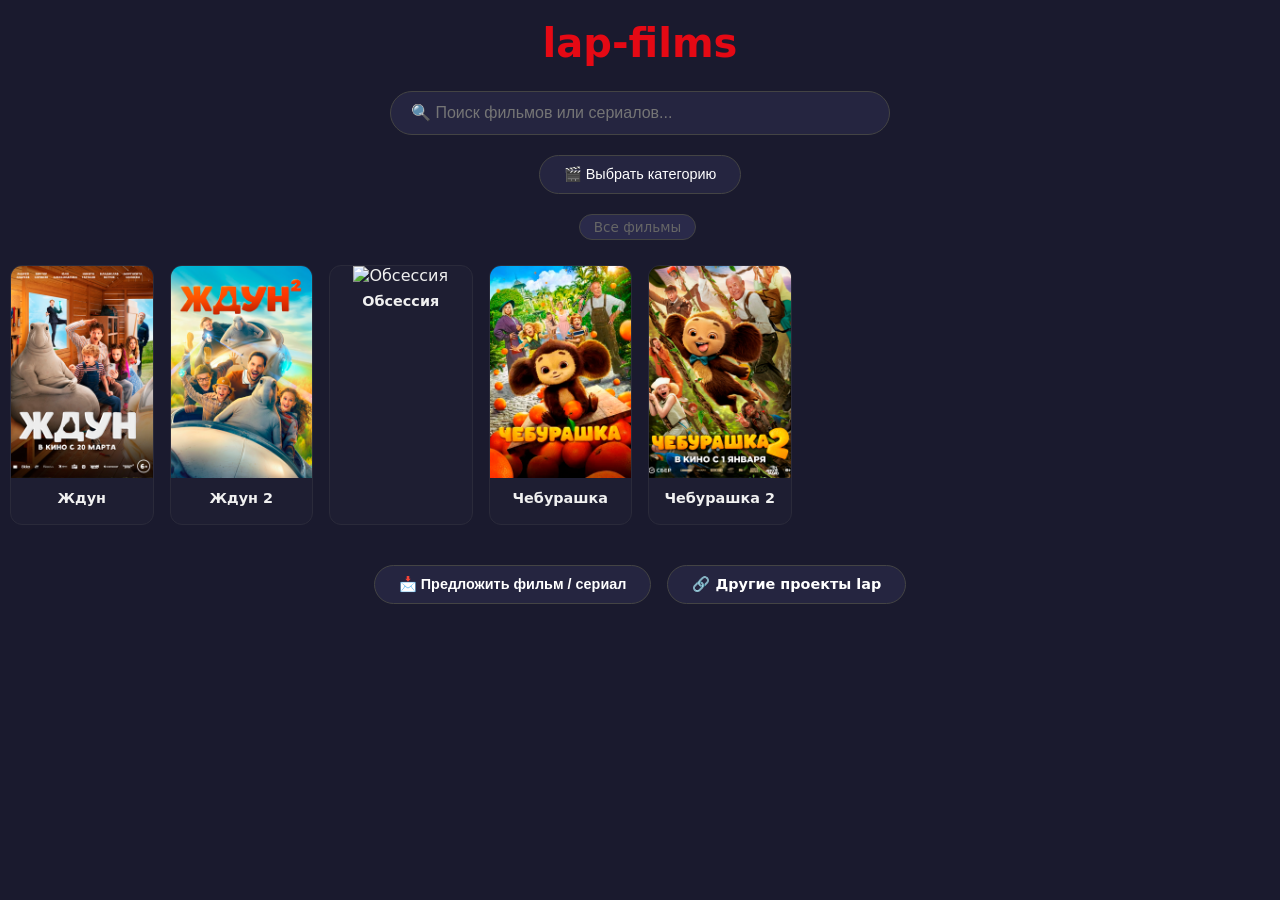
==== commit 6f5beb9b: "Update index.html" ====
--- a/index.html
+++ b/index.html
@@ -18,18 +18,31 @@
             <input type="text" id="searchInput" placeholder="🔍 Поиск фильмов или сериалов..." autocomplete="off">
             <button id="searchClear" class="clear-btn" style="display: none;">✖</button>
         </div>
-        <div class="top-carousel-container" id="topCarousel" style="display: none;">
-            <h2 class="section-title">🔥 Топ фильмов</h2>
-            <div class="top-carousel-wrapper">
-                <div class="top-carousel" id="topCarouselList"></div>
+
+        <!-- БЛОК ЛУЧШИХ ФИЛЬМОВ -->
+        <div class="best-films-container" id="bestFilmsContainer" style="display: none;">
+            <h2 class="section-title">⭐ Лучшие</h2>
+            <div class="best-films-wrapper" id="bestFilmsWrapper"></div>
+            <div class="best-nav">
+                <button id="bestPrev" disabled>◀ Назад</button>
+                <span id="bestPageInfo">1 / 1</span>
+                <button id="bestNext" disabled>Вперёд ▶</button>
             </div>
         </div>
+
+        <!-- КНОПКА КАТЕГОРИЙ -->
         <button id="categoryToggleBtn" class="category-toggle-btn">🎬 Выбрать категорию</button>
+
+        <!-- ОТОБРАЖЕНИЕ ФИЛЬТРОВ -->
+        <div id="filtersInfo" class="filters-info"></div>
+
+        <!-- СЕТКА ФИЛЬМОВ -->
         <div class="films-grid" id="filmsGrid"></div>
         <div id="noResults" class="no-results" style="display: none;">
             <p>Ничего не найдено</p>
             <small>Попробуйте другие ключевые слова</small>
         </div>
+
         <div class="buttons-row">
             <button id="suggestFilmBtn" class="action-btn suggest-btn">📩 Предложить фильм / сериал</button>
             <a href="#" id="otherProjectsLink" class="action-btn other-projects-btn">🔗 Другие проекты lap</a>
--- a/style.css
+++ b/style.css
@@ -6,8 +6,8 @@
 
 body {
     font-family: 'Segoe UI', system-ui, sans-serif;
-    background: #0a0a0a; /* сплошной фон, без градиента */
-    color: #ffffff;
+    background: #1a1a2e; /* чуть светлее, чем чёрный */
+    color: #f0f0f0;
     min-height: 100vh;
     padding: 20px 10px;
 }
@@ -34,8 +34,8 @@
 #searchInput {
     width: 100%;
     padding: 12px 50px 12px 20px;
-    background: #1e1e2e;
-    border: 1px solid #333;
+    background: #252540;
+    border: 1px solid #444;
     border-radius: 40px;
     color: white;
     font-size: 1rem;
@@ -61,42 +61,75 @@
     background: #e50914;
 }
 
-/* ============= ТОП-ЛЕНТА ============= */
-.section-title {
-    font-size: 1.4rem;
-    margin: 20px 0 12px;
-    color: #fff;
-}
-.top-carousel-container {
-    position: relative;
+/* ============= ЛУЧШИЕ ФИЛЬМЫ (горизонтальный список, центрирован) ============= */
+.best-films-container {
+    margin: 10px 0 20px;
+    text-align: center;
+}
+.best-films-wrapper {
+    display: flex;
+    flex-wrap: nowrap;
+    justify-content: center;
+    gap: 16px;
     overflow: hidden;
-    margin-bottom: 25px;
-}
-.top-carousel-wrapper {
-    overflow: hidden;
-}
-.top-carousel {
-    display: flex;
-    gap: 16px;
-    will-change: transform;
-}
-.top-film-item {
-    flex: 0 0 130px;
-    cursor: pointer;
-    text-align: center;
-}
-.top-film-item img {
+    padding: 10px 0;
+}
+.best-film-item {
+    flex: 0 0 auto;
+    width: 120px;
+    cursor: pointer;
+    text-align: center;
+}
+.best-film-item img {
     width: 100%;
     aspect-ratio: 2/3;
     object-fit: cover;
     border-radius: 10px;
-    border: 1px solid #333;
-}
-.top-film-title {
+    border: 2px solid #333;
+}
+.best-film-item .best-film-title {
     margin-top: 6px;
     font-size: 0.8rem;
     font-weight: 500;
     color: #ccc;
+}
+.best-nav {
+    display: flex;
+    justify-content: center;
+    gap: 16px;
+    margin-top: 8px;
+}
+.best-nav button {
+    padding: 6px 20px;
+    background: #333;
+    border: none;
+    border-radius: 30px;
+    color: white;
+    cursor: pointer;
+    font-size: 0.85rem;
+}
+.best-nav button:hover {
+    background: #e50914;
+}
+.best-nav button:disabled {
+    opacity: 0.4;
+    cursor: not-allowed;
+}
+
+/* ============= ОТОБРАЖЕНИЕ ФИЛЬТРОВ ============= */
+.filters-info {
+    text-align: center;
+    font-size: 0.85rem;
+    color: #aaa;
+    margin: 8px 0 15px;
+}
+.filters-info span {
+    display: inline-block;
+    background: #2a2a4a;
+    padding: 4px 14px;
+    border-radius: 20px;
+    margin: 0 5px 5px 0;
+    border: 1px solid #444;
 }
 
 /* ============= КНОПКА КАТЕГОРИЙ ============= */
@@ -104,7 +137,7 @@
     display: block;
     margin: 10px auto 20px;
     padding: 10px 24px;
-    background: #1e1e2e;
+    background: #252540;
     border: 1px solid #444;
     border-radius: 40px;
     color: #fff;
@@ -125,7 +158,7 @@
 }
 
 .film-card {
-    background: #1a1a2a;
+    background: #1e1e32;
     border-radius: 12px;
     overflow: hidden;
     border: 1px solid #2a2a3a;
@@ -177,7 +210,7 @@
     display: inline-block;
     text-align: center;
     border: none;
-    background: #1e1e2e;
+    background: #252540;
     border: 1px solid #444;
     color: white;
 }
@@ -195,7 +228,7 @@
 .film-info-panel {
     flex: 1;
     min-width: 240px;
-    background: #1a1a2a;
+    background: #1e1e32;
     border-radius: 20px;
     padding: 20px;
     border: 1px solid #2a2a3a;
@@ -254,7 +287,7 @@
     flex-wrap: wrap;
     margin-top: 10px;
 }
-.rate-btn, .download-btn {
+.rate-btn, .download-btn, .next-episode-btn {
     display: inline-flex;
     align-items: center;
     gap: 6px;
@@ -279,6 +312,15 @@
     background: #2a2a3a;
     border: 1px solid #4caf50;
     color: #4caf50;
+}
+.next-episode-btn {
+    background: #2a2a3a;
+    border: 1px solid #e50914;
+    color: #e50914;
+}
+.next-episode-btn:hover {
+    background: #e50914;
+    color: white;
 }
 
 .player-panel {
@@ -334,7 +376,7 @@
     display: inline-flex;
     align-items: center;
     gap: 8px;
-    background: #1e1e2e;
+    background: #252540;
     border: 1px solid #444;
     padding: 8px 20px;
     border-radius: 40px;
@@ -360,7 +402,7 @@
     margin-bottom: 15px;
 }
 .reviews-list {
-    background: #1a1a2a;
+    background: #1e1e32;
     border-radius: 16px;
     padding: 16px;
 }
@@ -425,7 +467,7 @@
     z-index: 1000;
 }
 .modal-content {
-    background: #1e1e2e;
+    background: #1e1e32;
     border-radius: 24px;
     padding: 28px;
     max-width: 500px;
@@ -529,7 +571,7 @@
 .suggested-films-list {
     max-height: 200px;
     overflow-y: auto;
-    background: #0a0a0a;
+    background: #111;
     border-radius: 12px;
     padding: 8px;
 }
@@ -600,7 +642,7 @@
     border-color: #e50914;
 }
 
-/* ============= МОБИЛЬНАЯ АДАПТАЦИЯ ============= */
+/* ============= АДАПТАЦИЯ ПОД ТЕЛЕФОН ============= */
 @media (max-width: 768px) {
     body {
         padding: 10px 6px;
@@ -608,6 +650,7 @@
     h1 {
         font-size: 2rem;
     }
+    /* Сетка фильмов */
     .films-grid {
         grid-template-columns: repeat(auto-fill, minmax(100px, 1fr));
         gap: 10px;
@@ -615,18 +658,22 @@
     .film-card h3 {
         font-size: 0.75rem;
     }
-    .top-film-item {
-        flex: 0 0 100px;
-    }
-    .top-film-title {
+    /* Лучшие фильмы */
+    .best-film-item {
+        width: 100px;
+    }
+    .best-film-item .best-film-title {
         font-size: 0.7rem;
     }
+    /* Плеер: на телефоне видео сверху, постер и описание снизу */
     .player-layout {
         flex-direction: column;
-        gap: 15px;
+    }
+    .player-panel {
+        order: 1; /* видео наверх */
     }
     .film-info-panel {
-        order: 1;
+        order: 2; /* постер и описание вниз */
         padding: 16px;
     }
     .film-info-panel img {
@@ -641,12 +688,9 @@
     .film-actions {
         gap: 8px;
     }
-    .rate-btn, .download-btn {
+    .rate-btn, .download-btn, .next-episode-btn {
         padding: 6px 14px;
         font-size: 0.75rem;
-    }
-    .player-panel {
-        order: 2;
     }
     .player-panel h1 {
         font-size: 1.2rem;
@@ -679,7 +723,7 @@
         padding: 8px 16px;
         font-size: 0.8rem;
     }
-    /* Убираем все тяжёлые эффекты */
+    /* Убираем тяжёлые эффекты */
     .search-container input,
     .film-card,
     .film-info-panel,
@@ -692,7 +736,7 @@
         animation: none !important;
     }
     body {
-        background: #0a0a0a !important;
+        background: #12121f !important;
     }
 }
 
@@ -701,8 +745,8 @@
         grid-template-columns: repeat(auto-fill, minmax(110px, 1fr));
         gap: 12px;
     }
-    .top-film-item {
-        flex: 0 0 90px;
+    .best-film-item {
+        width: 90px;
     }
     .film-info-panel img {
         max-width: 100px;
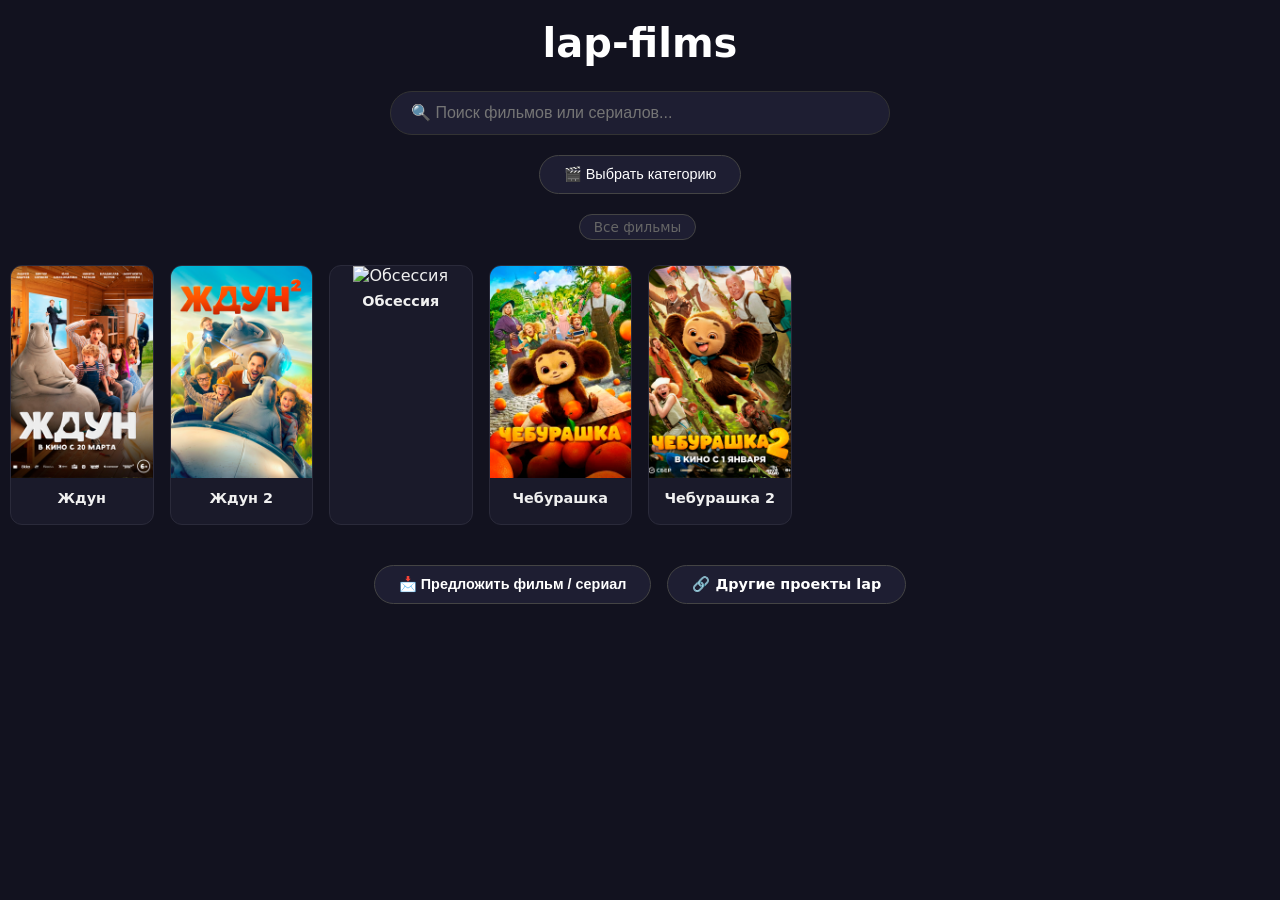
==== commit 15e41343: "Update index.html" ====
--- a/index.html
+++ b/index.html
@@ -7,7 +7,6 @@
     <link rel="stylesheet" href="style.css">
 </head>
 <body>
-    <!-- Спиннер загрузки -->
     <div id="loadingOverlay" style="display:none; position:fixed; top:0; left:0; width:100%; height:100%; background:rgba(0,0,0,0.7); z-index:9999; justify-content:center; align-items:center;">
         <div class="spinner" style="width:50px; height:50px; border-width:4px;"></div>
     </div>
@@ -19,7 +18,6 @@
             <button id="searchClear" class="clear-btn" style="display: none;">✖</button>
         </div>
 
-        <!-- БЛОК ЛУЧШИХ ФИЛЬМОВ -->
         <div class="best-films-container" id="bestFilmsContainer" style="display: none;">
             <h2 class="section-title">⭐ Лучшие</h2>
             <div class="best-films-wrapper" id="bestFilmsWrapper"></div>
@@ -30,13 +28,9 @@
             </div>
         </div>
 
-        <!-- КНОПКА КАТЕГОРИЙ -->
         <button id="categoryToggleBtn" class="category-toggle-btn">🎬 Выбрать категорию</button>
-
-        <!-- ОТОБРАЖЕНИЕ ФИЛЬТРОВ -->
         <div id="filtersInfo" class="filters-info"></div>
 
-        <!-- СЕТКА ФИЛЬМОВ -->
         <div class="films-grid" id="filmsGrid"></div>
         <div id="noResults" class="no-results" style="display: none;">
             <p>Ничего не найдено</p>
@@ -49,12 +43,10 @@
         </div>
     </div>
 
-    <!-- Модалка категорий -->
     <div id="categoryModal" class="modal category-modal" style="display:none;">
         <div class="modal-content"></div>
     </div>
 
-    <!-- Модалка предложений -->
     <div id="suggestModal" class="modal">
         <div class="modal-content">
             <span class="modal-close">&times;</span>
--- a/style.css
+++ b/style.css
@@ -6,7 +6,7 @@
 
 body {
     font-family: 'Segoe UI', system-ui, sans-serif;
-    background: #1a1a2e; /* чуть светлее, чем чёрный */
+    background: #12121f; /* тёмный, не чёрный */
     color: #f0f0f0;
     min-height: 100vh;
     padding: 20px 10px;
@@ -21,7 +21,7 @@
     font-size: 2.5rem;
     font-weight: 800;
     text-align: center;
-    color: #e50914;
+    color: #ffffff; /* белый, не красный */
     margin-bottom: 25px;
 }
 
@@ -34,8 +34,8 @@
 #searchInput {
     width: 100%;
     padding: 12px 50px 12px 20px;
-    background: #252540;
-    border: 1px solid #444;
+    background: #1e1e32;
+    border: 1px solid #333;
     border-radius: 40px;
     color: white;
     font-size: 1rem;
@@ -61,22 +61,25 @@
     background: #e50914;
 }
 
-/* ============= ЛУЧШИЕ ФИЛЬМЫ (горизонтальный список, центрирован) ============= */
+/* ============= ЛУЧШИЕ ФИЛЬМЫ ============= */
 .best-films-container {
     margin: 10px 0 20px;
     text-align: center;
 }
+.section-title {
+    font-size: 1.4rem;
+    color: #fff;
+    margin-bottom: 12px;
+}
 .best-films-wrapper {
     display: flex;
-    flex-wrap: nowrap;
+    flex-wrap: wrap;
     justify-content: center;
     gap: 16px;
-    overflow: hidden;
     padding: 10px 0;
 }
 .best-film-item {
-    flex: 0 0 auto;
-    width: 120px;
+    flex: 0 0 120px;
     cursor: pointer;
     text-align: center;
 }
@@ -116,7 +119,7 @@
     cursor: not-allowed;
 }
 
-/* ============= ОТОБРАЖЕНИЕ ФИЛЬТРОВ ============= */
+/* ============= ФИЛЬТРЫ ============= */
 .filters-info {
     text-align: center;
     font-size: 0.85rem;
@@ -125,7 +128,7 @@
 }
 .filters-info span {
     display: inline-block;
-    background: #2a2a4a;
+    background: #1e1e32;
     padding: 4px 14px;
     border-radius: 20px;
     margin: 0 5px 5px 0;
@@ -137,7 +140,7 @@
     display: block;
     margin: 10px auto 20px;
     padding: 10px 24px;
-    background: #252540;
+    background: #1e1e32;
     border: 1px solid #444;
     border-radius: 40px;
     color: #fff;
@@ -158,7 +161,7 @@
 }
 
 .film-card {
-    background: #1e1e32;
+    background: #1a1a2a;
     border-radius: 12px;
     overflow: hidden;
     border: 1px solid #2a2a3a;
@@ -210,7 +213,7 @@
     display: inline-block;
     text-align: center;
     border: none;
-    background: #252540;
+    background: #1e1e32;
     border: 1px solid #444;
     color: white;
 }
@@ -228,7 +231,7 @@
 .film-info-panel {
     flex: 1;
     min-width: 240px;
-    background: #1e1e32;
+    background: #1a1a2a;
     border-radius: 20px;
     padding: 20px;
     border: 1px solid #2a2a3a;
@@ -376,7 +379,7 @@
     display: inline-flex;
     align-items: center;
     gap: 8px;
-    background: #252540;
+    background: #1e1e32;
     border: 1px solid #444;
     padding: 8px 20px;
     border-radius: 40px;
@@ -402,7 +405,7 @@
     margin-bottom: 15px;
 }
 .reviews-list {
-    background: #1e1e32;
+    background: #1a1a2a;
     border-radius: 16px;
     padding: 16px;
 }
@@ -467,7 +470,7 @@
     z-index: 1000;
 }
 .modal-content {
-    background: #1e1e32;
+    background: #1a1a2a;
     border-radius: 24px;
     padding: 28px;
     max-width: 500px;
@@ -650,7 +653,6 @@
     h1 {
         font-size: 2rem;
     }
-    /* Сетка фильмов */
     .films-grid {
         grid-template-columns: repeat(auto-fill, minmax(100px, 1fr));
         gap: 10px;
@@ -658,22 +660,20 @@
     .film-card h3 {
         font-size: 0.75rem;
     }
-    /* Лучшие фильмы */
     .best-film-item {
-        width: 100px;
+        flex: 0 0 100px;
     }
     .best-film-item .best-film-title {
         font-size: 0.7rem;
     }
-    /* Плеер: на телефоне видео сверху, постер и описание снизу */
     .player-layout {
         flex-direction: column;
     }
     .player-panel {
-        order: 1; /* видео наверх */
+        order: 1;
     }
     .film-info-panel {
-        order: 2; /* постер и описание вниз */
+        order: 2;
         padding: 16px;
     }
     .film-info-panel img {
@@ -746,7 +746,7 @@
         gap: 12px;
     }
     .best-film-item {
-        width: 90px;
+        flex: 0 0 90px;
     }
     .film-info-panel img {
         max-width: 100px;
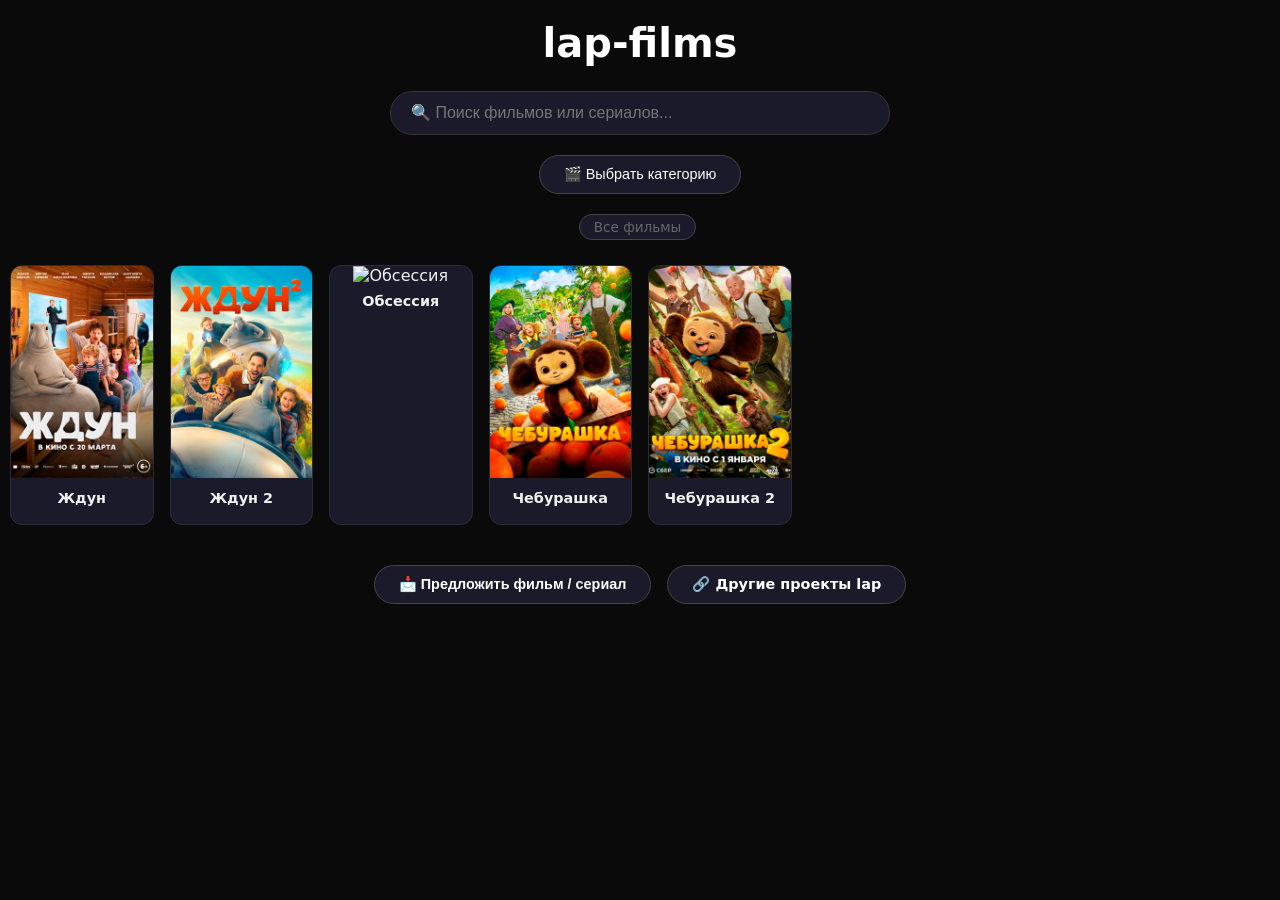
==== commit 87bd95ed: "Update index.html" ====
--- a/index.html
+++ b/index.html
@@ -16,16 +16,6 @@
         <div class="search-container">
             <input type="text" id="searchInput" placeholder="🔍 Поиск фильмов или сериалов..." autocomplete="off">
             <button id="searchClear" class="clear-btn" style="display: none;">✖</button>
-        </div>
-
-        <div class="best-films-container" id="bestFilmsContainer" style="display: none;">
-            <h2 class="section-title">⭐ Лучшие</h2>
-            <div class="best-films-wrapper" id="bestFilmsWrapper"></div>
-            <div class="best-nav">
-                <button id="bestPrev" disabled>◀ Назад</button>
-                <span id="bestPageInfo">1 / 1</span>
-                <button id="bestNext" disabled>Вперёд ▶</button>
-            </div>
         </div>
 
         <button id="categoryToggleBtn" class="category-toggle-btn">🎬 Выбрать категорию</button>
--- a/style.css
+++ b/style.css
@@ -6,7 +6,7 @@
 
 body {
     font-family: 'Segoe UI', system-ui, sans-serif;
-    background: #12121f; /* тёмный, не чёрный */
+    background: #0a0a0a; /* почти чёрный */
     color: #f0f0f0;
     min-height: 100vh;
     padding: 20px 10px;
@@ -21,7 +21,7 @@
     font-size: 2.5rem;
     font-weight: 800;
     text-align: center;
-    color: #ffffff; /* белый, не красный */
+    color: #ffffff;
     margin-bottom: 25px;
 }
 
@@ -34,7 +34,7 @@
 #searchInput {
     width: 100%;
     padding: 12px 50px 12px 20px;
-    background: #1e1e32;
+    background: #1a1a2a;
     border: 1px solid #333;
     border-radius: 40px;
     color: white;
@@ -61,86 +61,12 @@
     background: #e50914;
 }
 
-/* ============= ЛУЧШИЕ ФИЛЬМЫ ============= */
-.best-films-container {
-    margin: 10px 0 20px;
-    text-align: center;
-}
-.section-title {
-    font-size: 1.4rem;
-    color: #fff;
-    margin-bottom: 12px;
-}
-.best-films-wrapper {
-    display: flex;
-    flex-wrap: wrap;
-    justify-content: center;
-    gap: 16px;
-    padding: 10px 0;
-}
-.best-film-item {
-    flex: 0 0 120px;
-    cursor: pointer;
-    text-align: center;
-}
-.best-film-item img {
-    width: 100%;
-    aspect-ratio: 2/3;
-    object-fit: cover;
-    border-radius: 10px;
-    border: 2px solid #333;
-}
-.best-film-item .best-film-title {
-    margin-top: 6px;
-    font-size: 0.8rem;
-    font-weight: 500;
-    color: #ccc;
-}
-.best-nav {
-    display: flex;
-    justify-content: center;
-    gap: 16px;
-    margin-top: 8px;
-}
-.best-nav button {
-    padding: 6px 20px;
-    background: #333;
-    border: none;
-    border-radius: 30px;
-    color: white;
-    cursor: pointer;
-    font-size: 0.85rem;
-}
-.best-nav button:hover {
-    background: #e50914;
-}
-.best-nav button:disabled {
-    opacity: 0.4;
-    cursor: not-allowed;
-}
-
-/* ============= ФИЛЬТРЫ ============= */
-.filters-info {
-    text-align: center;
-    font-size: 0.85rem;
-    color: #aaa;
-    margin: 8px 0 15px;
-}
-.filters-info span {
-    display: inline-block;
-    background: #1e1e32;
-    padding: 4px 14px;
-    border-radius: 20px;
-    margin: 0 5px 5px 0;
-    border: 1px solid #444;
-}
-
 /* ============= КНОПКА КАТЕГОРИЙ ============= */
 .category-toggle-btn {
     display: block;
     margin: 10px auto 20px;
     padding: 10px 24px;
-    background: #1e1e32;
+    background: #1a1a2a;
     border: 1px solid #444;
     border-radius: 40px;
     color: #fff;
@@ -150,6 +76,22 @@
 }
 .category-toggle-btn:hover {
     background: #e50914;
+}
+
+/* ============= ОТОБРАЖЕНИЕ ФИЛЬТРОВ ============= */
+.filters-info {
+    text-align: center;
+    font-size: 0.85rem;
+    color: #aaa;
+    margin: 8px 0 15px;
+}
+.filters-info span {
+    display: inline-block;
+    background: #1a1a2a;
+    padding: 4px 14px;
+    border-radius: 20px;
+    margin: 0 5px 5px 0;
+    border: 1px solid #444;
 }
 
 /* ============= СЕТКА ФИЛЬМОВ ============= */
@@ -213,7 +155,7 @@
     display: inline-block;
     text-align: center;
     border: none;
-    background: #1e1e32;
+    background: #1a1a2a;
     border: 1px solid #444;
     color: white;
 }
@@ -379,7 +321,7 @@
     display: inline-flex;
     align-items: center;
     gap: 8px;
-    background: #1e1e32;
+    background: #1a1a2a;
     border: 1px solid #444;
     padding: 8px 20px;
     border-radius: 40px;
@@ -660,21 +602,19 @@
     .film-card h3 {
         font-size: 0.75rem;
     }
-    .best-film-item {
-        flex: 0 0 100px;
-    }
-    .best-film-item .best-film-title {
-        font-size: 0.7rem;
-    }
+
+    /* Плеер: видео и кнопка сверху, постер и описание снизу */
     .player-layout {
         flex-direction: column;
+        gap: 20px;
     }
     .player-panel {
-        order: 1;
+        order: 1; /* видео наверх */
     }
     .film-info-panel {
-        order: 2;
+        order: 2; /* постер и описание вниз */
         padding: 16px;
+        margin-top: 10px;
     }
     .film-info-panel img {
         max-width: 120px;
@@ -687,6 +627,7 @@
     }
     .film-actions {
         gap: 8px;
+        margin-top: 5px;
     }
     .rate-btn, .download-btn, .next-episode-btn {
         padding: 6px 14px;
@@ -695,14 +636,16 @@
     .player-panel h1 {
         font-size: 1.2rem;
         text-align: center;
+        margin-top: 0;
     }
     .video-wrapper {
         aspect-ratio: 16/9;
+        margin-bottom: 10px;
     }
     .watch-btn-large {
         padding: 14px;
         font-size: 1rem;
-        margin-top: 15px;
+        margin-top: 5px; /* уменьшили отступ сверху, чтобы кнопка была ближе к видео */
     }
     .back-link {
         padding: 6px 14px;
@@ -736,7 +679,7 @@
         animation: none !important;
     }
     body {
-        background: #12121f !important;
+        background: #0a0a0a !important;
     }
 }
 
@@ -745,9 +688,6 @@
         grid-template-columns: repeat(auto-fill, minmax(110px, 1fr));
         gap: 12px;
     }
-    .best-film-item {
-        flex: 0 0 90px;
-    }
     .film-info-panel img {
         max-width: 100px;
     }
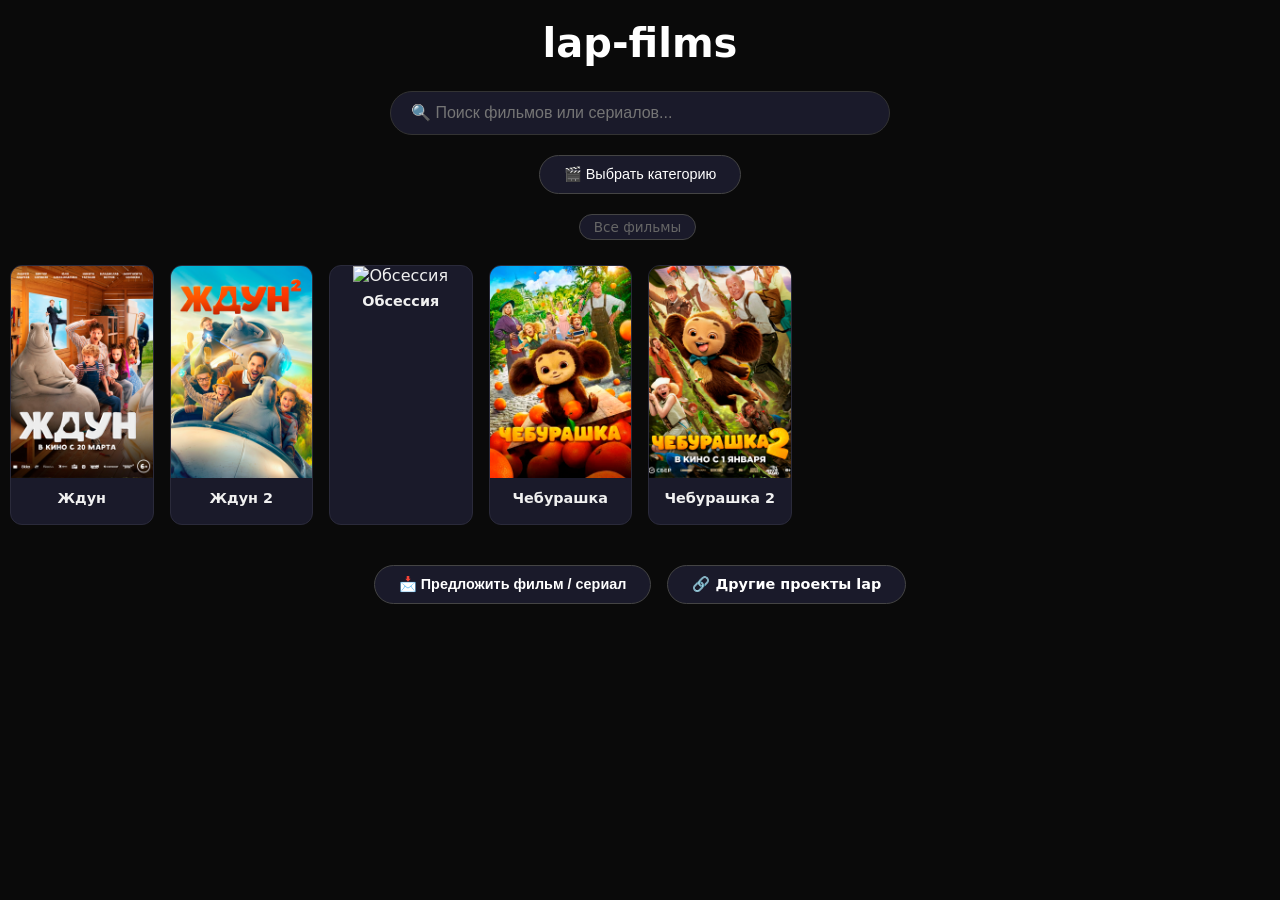
==== commit c3813c27: "Update index.html" ====
--- a/index.html
+++ b/index.html
@@ -7,7 +7,8 @@
     <link rel="stylesheet" href="style.css">
 </head>
 <body>
-    <div id="loadingOverlay" style="display:none; position:fixed; top:0; left:0; width:100%; height:100%; background:rgba(0,0,0,0.7); z-index:9999; justify-content:center; align-items:center;">
+    <!-- ОВЕРЛЕЙ ЗАГРУЗКИ – виден сразу, без display:none -->
+    <div id="loadingOverlay" style="position:fixed; top:0; left:0; width:100%; height:100%; background:#0a0a0a; z-index:9999; display:flex; justify-content:center; align-items:center;">
         <div class="spinner" style="width:50px; height:50px; border-width:4px;"></div>
     </div>
 
--- a/style.css
+++ b/style.css
@@ -6,7 +6,7 @@
 
 body {
     font-family: 'Segoe UI', system-ui, sans-serif;
-    background: #0a0a0a; /* почти чёрный */
+    background: #0a0a0a;
     color: #f0f0f0;
     min-height: 100vh;
     padding: 20px 10px;
@@ -169,6 +169,7 @@
     gap: 30px;
     margin: 20px 0;
     flex-wrap: wrap;
+    align-items: flex-start; /* ← добавляем, чтобы панель не растягивалась */
 }
 .film-info-panel {
     flex: 1;
@@ -178,6 +179,7 @@
     padding: 20px;
     border: 1px solid #2a2a3a;
     text-align: center;
+    align-self: flex-start; /* уже было, оставляем */
 }
 .film-info-panel img {
     width: 100%;
@@ -203,6 +205,7 @@
     border-radius: 10px;
 }
 
+/* Сиквелы – только над плеером */
 .sequel-nav {
     display: flex;
     gap: 10px;
@@ -603,18 +606,19 @@
         font-size: 0.75rem;
     }
 
-    /* Плеер: видео и кнопка сверху, постер и описание снизу */
     .player-layout {
         flex-direction: column;
         gap: 20px;
+        align-items: stretch; /* возвращаем растяжение для мобильных, чтобы панель была на всю ширину */
     }
     .player-panel {
-        order: 1; /* видео наверх */
+        order: 1;
     }
     .film-info-panel {
-        order: 2; /* постер и описание вниз */
+        order: 2;
         padding: 16px;
-        margin-top: 10px;
+        margin-top: 45px;
+        align-self: stretch; /* чтобы панель растягивалась по ширине */
     }
     .film-info-panel img {
         max-width: 120px;
@@ -645,7 +649,7 @@
     .watch-btn-large {
         padding: 14px;
         font-size: 1rem;
-        margin-top: 5px; /* уменьшили отступ сверху, чтобы кнопка была ближе к видео */
+        margin-top: 5px;
     }
     .back-link {
         padding: 6px 14px;
@@ -654,6 +658,7 @@
     }
     .sequel-nav {
         gap: 6px;
+        margin: 10px 0;
     }
     .sequel-btn {
         padding: 4px 12px;
@@ -666,7 +671,6 @@
         padding: 8px 16px;
         font-size: 0.8rem;
     }
-    /* Убираем тяжёлые эффекты */
     .search-container input,
     .film-card,
     .film-info-panel,
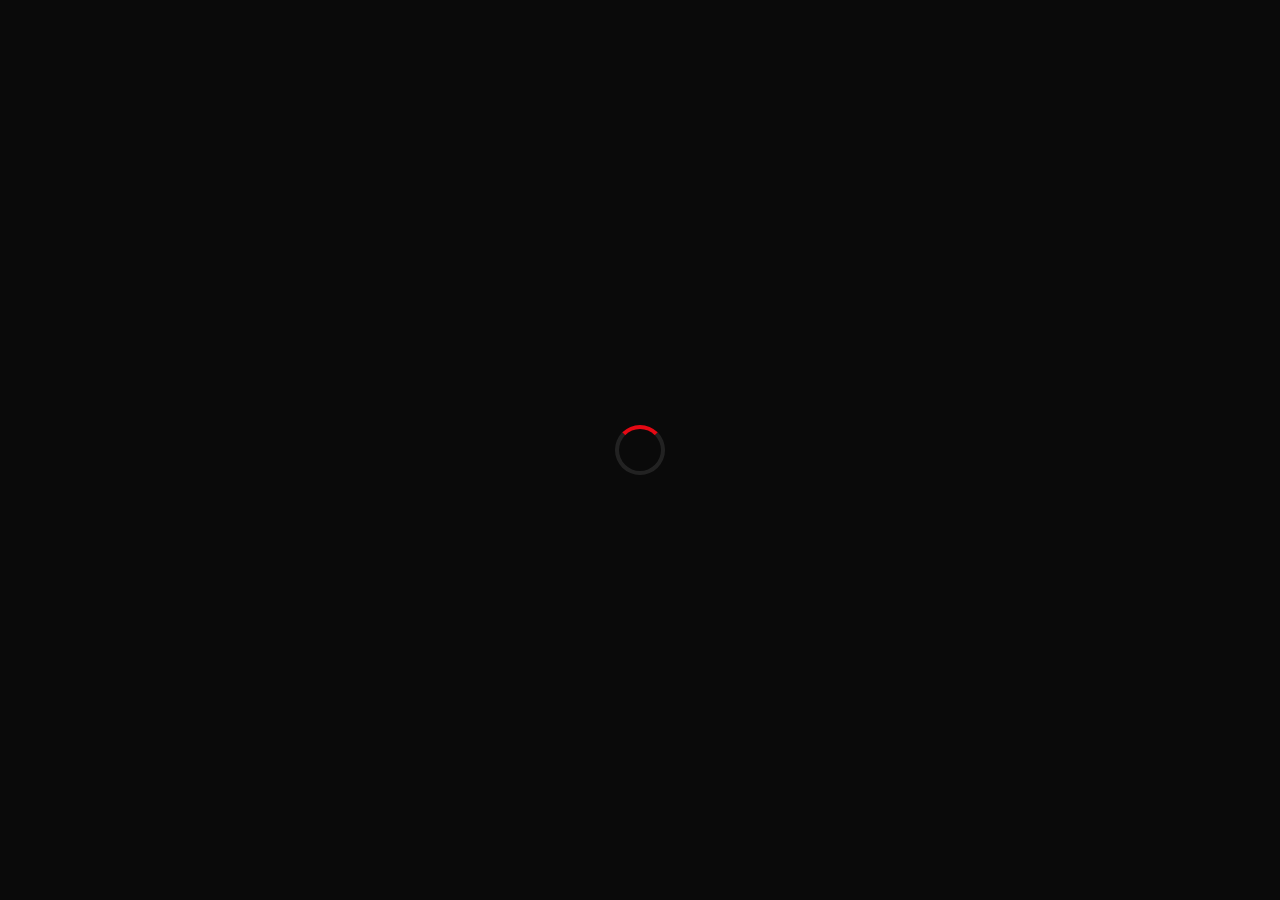
==== commit 2e2093fa: "Update index.html" ====
--- a/index.html
+++ b/index.html
@@ -5,6 +5,22 @@
     <meta name="viewport" content="width=device-width, initial-scale=1.0, viewport-fit=cover">
     <title>lap-films — каталог</title>
     <link rel="stylesheet" href="style.css">
+    
+    <!-- ===== O N E S I G N A L  К О Д ===== -->
+    <script src="https://cdn.onesignal.com/sdks/web/v16/OneSignalSDK.page.js" defer></script>
+    <script>
+        window.OneSignalDeferred = window.OneSignalDeferred || [];
+        OneSignalDeferred.push(async function(OneSignal) {
+            await OneSignal.init({
+                appId: "06743d87-ef34-4413-b35d-6d0e18d16f27",
+                safari_web_id: "web.onesignal.auto.25811132-3882-4d1b-a1e7-3632ed052841",
+                notifyButton: {
+                    enable: true,
+                },
+            });
+        });
+    </script>
+    <!-- ===== К О Н Е Ц  O N E S I G N A L ===== -->
 </head>
 <body>
     <!-- ОВЕРЛЕЙ ЗАГРУЗКИ – виден сразу, без display:none -->
--- a/style.css
+++ b/style.css
@@ -1,11 +1,15 @@
+/* ================================================================
+   БАЗОВЫЕ СТИЛИ
+   ================================================================ */
 * {
     margin: 0;
     padding: 0;
     box-sizing: border-box;
+    -webkit-tap-highlight-color: transparent;
 }
 
 body {
-    font-family: 'Segoe UI', system-ui, sans-serif;
+    font-family: 'Segoe UI', system-ui, -apple-system, sans-serif;
     background: #0a0a0a;
     color: #f0f0f0;
     min-height: 100vh;
@@ -23,9 +27,40 @@
     text-align: center;
     color: #ffffff;
     margin-bottom: 25px;
-}
-
-/* ============= ПОИСК ============= */
+    letter-spacing: 1px;
+}
+
+/* ================================================================
+   ОВЕРЛЕЙ ЗАГРУЗКИ
+   ================================================================ */
+#loadingOverlay {
+    position: fixed;
+    top: 0;
+    left: 0;
+    width: 100%;
+    height: 100%;
+    background: #0a0a0a;
+    z-index: 9999;
+    display: none;
+    justify-content: center;
+    align-items: center;
+    flex-direction: column;
+}
+#loadingOverlay .spinner {
+    width: 50px;
+    height: 50px;
+    border: 4px solid rgba(255,255,255,0.1);
+    border-top-color: #e50914;
+    border-radius: 50%;
+    animation: spin 0.8s linear infinite;
+}
+@keyframes spin {
+    to { transform: rotate(360deg); }
+}
+
+/* ================================================================
+   ПОИСК
+   ================================================================ */
 .search-container {
     position: relative;
     max-width: 500px;
@@ -39,6 +74,7 @@
     border-radius: 40px;
     color: white;
     font-size: 1rem;
+    transition: border-color 0.2s;
 }
 #searchInput:focus {
     outline: none;
@@ -56,29 +92,40 @@
     height: 24px;
     border-radius: 50%;
     cursor: pointer;
+    font-size: 0.8rem;
+    transition: background 0.2s;
 }
 .clear-btn:hover {
     background: #e50914;
 }
 
-/* ============= КНОПКА КАТЕГОРИЙ ============= */
+/* ================================================================
+   КНОПКА КАТЕГОРИЙ
+   ================================================================ */
 .category-toggle-btn {
     display: block;
     margin: 10px auto 20px;
-    padding: 10px 24px;
-    background: #1a1a2a;
+    padding: 12px 28px;
+    background: linear-gradient(135deg, #2a2a3a, #1a1a2a);
     border: 1px solid #444;
     border-radius: 40px;
     color: #fff;
-    font-size: 0.9rem;
-    cursor: pointer;
-    text-align: center;
+    font-size: 0.95rem;
+    font-weight: 600;
+    cursor: pointer;
+    transition: all 0.25s;
+    box-shadow: 0 4px 12px rgba(0,0,0,0.3);
 }
 .category-toggle-btn:hover {
     background: #e50914;
-}
-
-/* ============= ОТОБРАЖЕНИЕ ФИЛЬТРОВ ============= */
+    border-color: #e50914;
+    transform: scale(1.02);
+    box-shadow: 0 6px 20px rgba(229,9,20,0.3);
+}
+
+/* ================================================================
+   ФИЛЬТРЫ
+   ================================================================ */
 .filters-info {
     text-align: center;
     font-size: 0.85rem;
@@ -94,14 +141,15 @@
     border: 1px solid #444;
 }
 
-/* ============= СЕТКА ФИЛЬМОВ ============= */
+/* ================================================================
+   СЕТКА ФИЛЬМОВ
+   ================================================================ */
 .films-grid {
     display: grid;
     grid-template-columns: repeat(auto-fill, minmax(130px, 1fr));
     gap: 16px;
     margin: 20px 0 40px;
 }
-
 .film-card {
     background: #1a1a2a;
     border-radius: 12px;
@@ -110,6 +158,11 @@
     cursor: pointer;
     text-align: center;
     padding-bottom: 10px;
+    transition: transform 0.2s, box-shadow 0.2s;
+}
+.film-card:hover {
+    transform: translateY(-4px);
+    box-shadow: 0 8px 24px rgba(0,0,0,0.5);
 }
 .film-card img {
     width: 100%;
@@ -130,14 +183,15 @@
     font-weight: 600;
     color: white;
 }
-
 .no-results {
     text-align: center;
     padding: 40px;
     color: #888;
 }
 
-/* ============= КНОПКИ ============= */
+/* ================================================================
+   ОСНОВНЫЕ КНОПКИ
+   ================================================================ */
 .buttons-row {
     display: flex;
     justify-content: center;
@@ -146,9 +200,9 @@
     flex-wrap: wrap;
 }
 .action-btn {
-    padding: 10px 24px;
+    padding: 12px 28px;
     border-radius: 40px;
-    font-size: 0.9rem;
+    font-size: 0.95rem;
     font-weight: 600;
     cursor: pointer;
     text-decoration: none;
@@ -158,18 +212,25 @@
     background: #1a1a2a;
     border: 1px solid #444;
     color: white;
+    transition: all 0.25s;
+    box-shadow: 0 4px 12px rgba(0,0,0,0.2);
 }
 .action-btn:hover {
     background: #e50914;
-}
-
-/* ============= ПЛЕЕР ============= */
+    border-color: #e50914;
+    transform: scale(1.03);
+    box-shadow: 0 6px 20px rgba(229,9,20,0.3);
+}
+
+/* ================================================================
+   СТРАНИЦА ПЛЕЕРА
+   ================================================================ */
 .player-layout {
     display: flex;
     gap: 30px;
     margin: 20px 0;
     flex-wrap: wrap;
-    align-items: flex-start; /* ← добавляем, чтобы панель не растягивалась */
+    align-items: flex-start;
 }
 .film-info-panel {
     flex: 1;
@@ -179,7 +240,6 @@
     padding: 20px;
     border: 1px solid #2a2a3a;
     text-align: center;
-    align-self: flex-start; /* уже было, оставляем */
 }
 .film-info-panel img {
     width: 100%;
@@ -205,7 +265,7 @@
     border-radius: 10px;
 }
 
-/* Сиквелы – только над плеером */
+/* ----- Сиквелы (над плеером) ----- */
 .sequel-nav {
     display: flex;
     gap: 10px;
@@ -214,20 +274,30 @@
     flex-wrap: wrap;
 }
 .sequel-btn {
-    padding: 6px 16px;
+    padding: 8px 18px;
     background: #2a2a3a;
-    border: 1px solid #444;
+    border: 1px solid transparent;
     border-radius: 30px;
     color: #ccc;
     cursor: pointer;
-    font-size: 0.8rem;
+    font-size: 0.85rem;
+    font-weight: 600;
+    transition: all 0.25s;
+    box-shadow: 0 2px 8px rgba(0,0,0,0.2);
+}
+.sequel-btn:hover {
+    background: #3a3a4a;
+    color: #fff;
+    transform: translateY(-2px);
 }
 .sequel-btn.active {
     background: #e50914;
     color: #fff;
     border-color: #e50914;
-}
-
+    box-shadow: 0 4px 16px rgba(229,9,20,0.4);
+}
+
+/* ----- Действия с фильмом (оценить, скачать) ----- */
 .film-actions {
     display: flex;
     gap: 12px;
@@ -235,23 +305,31 @@
     flex-wrap: wrap;
     margin-top: 10px;
 }
-.rate-btn, .download-btn, .next-episode-btn {
+.rate-btn,
+.download-btn {
+    padding: 10px 22px;
+    border-radius: 40px;
+    font-weight: 600;
+    font-size: 0.85rem;
+    border: none;
+    cursor: pointer;
+    transition: all 0.25s;
+    box-shadow: 0 4px 12px rgba(0,0,0,0.2);
     display: inline-flex;
     align-items: center;
     gap: 6px;
-    padding: 8px 18px;
-    border-radius: 40px;
-    font-weight: 600;
-    cursor: pointer;
-    text-decoration: none;
-    font-size: 0.85rem;
-    border: none;
 }
 .rate-btn {
     background: #2a2a3a;
     border: 1px solid #ffc107;
     color: #ffc107;
 }
+.rate-btn:hover:not(:disabled) {
+    background: #ffc107;
+    color: #1a1a2a;
+    transform: scale(1.03);
+    box-shadow: 0 4px 16px rgba(255,193,7,0.3);
+}
 .rate-btn:disabled {
     opacity: 0.5;
     cursor: not-allowed;
@@ -261,16 +339,14 @@
     border: 1px solid #4caf50;
     color: #4caf50;
 }
-.next-episode-btn {
-    background: #2a2a3a;
-    border: 1px solid #e50914;
-    color: #e50914;
-}
-.next-episode-btn:hover {
-    background: #e50914;
-    color: white;
-}
-
+.download-btn:hover {
+    background: #4caf50;
+    color: #0a0a0a;
+    transform: scale(1.03);
+    box-shadow: 0 4px 16px rgba(76,175,80,0.3);
+}
+
+/* ----- Правая панель (плеер) ----- */
 .player-panel {
     flex: 2;
     min-width: 280px;
@@ -296,9 +372,65 @@
     width: 100%;
     height: 100%;
 }
-.season-series-nav {
+
+/* ----- Навигация по сезонам и сериям (кнопки под плеером) ----- */
+.nav-buttons {
+    display: flex;
+    gap: 12px;
+    justify-content: center;
     margin: 15px 0;
-}
+    flex-wrap: wrap;
+}
+.nav-buttons button {
+    padding: 10px 22px;
+    border-radius: 40px;
+    font-weight: 600;
+    font-size: 0.9rem;
+    border: none;
+    cursor: pointer;
+    transition: all 0.25s;
+    box-shadow: 0 4px 12px rgba(0,0,0,0.2);
+    background: #2a2a3a;
+    color: #ccc;
+    border: 1px solid #444;
+    display: inline-flex;
+    align-items: center;
+    gap: 6px;
+}
+.nav-buttons button:hover:not(:disabled) {
+    background: #3a3a4a;
+    color: #fff;
+    transform: scale(1.02);
+}
+.nav-buttons button:disabled {
+    opacity: 0.3;
+    cursor: not-allowed;
+}
+.nav-buttons .prev-btn {
+    border-color: #ffc107;
+    color: #ffc107;
+}
+.nav-buttons .prev-btn:hover:not(:disabled) {
+    background: #ffc107;
+    color: #1a1a2a;
+}
+.nav-buttons .next-btn {
+    border-color: #4caf50;
+    color: #4caf50;
+}
+.nav-buttons .next-btn:hover:not(:disabled) {
+    background: #4caf50;
+    color: #0a0a0a;
+}
+.nav-buttons .choose-btn {
+    border-color: #e50914;
+    color: #e50914;
+}
+.nav-buttons .choose-btn:hover:not(:disabled) {
+    background: #e50914;
+    color: #fff;
+}
+
 .better-version-notice {
     background: rgba(229,9,20,0.2);
     border: 1px solid #e50914;
@@ -306,40 +438,59 @@
     padding: 8px 16px;
     text-align: center;
     font-size: 0.85rem;
-}
+    color: #ff9999;
+}
+
+/* ----- Кнопка "Смотреть" ----- */
 .watch-btn-large {
     width: 100%;
-    padding: 14px;
-    background: #e50914;
+    padding: 16px;
+    background: linear-gradient(135deg, #e50914, #b00710);
     border: none;
     border-radius: 40px;
     color: white;
-    font-size: 1rem;
+    font-size: 1.1rem;
     font-weight: 700;
     cursor: pointer;
-    margin-top: 10px;
-}
-
+    transition: all 0.25s;
+    box-shadow: 0 4px 16px rgba(229,9,20,0.3);
+    letter-spacing: 0.5px;
+}
+.watch-btn-large:hover {
+    transform: scale(1.02);
+    box-shadow: 0 6px 24px rgba(229,9,20,0.5);
+}
+.watch-btn-large:active {
+    transform: scale(0.98);
+}
+
+/* ----- Кнопка "Назад" ----- */
 .back-link {
     display: inline-flex;
     align-items: center;
     gap: 8px;
     background: #1a1a2a;
     border: 1px solid #444;
-    padding: 8px 20px;
+    padding: 10px 24px;
     border-radius: 40px;
     color: white;
     text-decoration: none;
     font-weight: 600;
-    font-size: 0.9rem;
+    font-size: 0.95rem;
     margin-bottom: 20px;
-    cursor: pointer;
+    transition: all 0.25s;
+    box-shadow: 0 4px 12px rgba(0,0,0,0.2);
 }
 .back-link:hover {
     background: #e50914;
-}
-
-/* ============= ОТЗЫВЫ ============= */
+    border-color: #e50914;
+    transform: translateX(-4px);
+    box-shadow: 0 6px 20px rgba(229,9,20,0.3);
+}
+
+/* ================================================================
+   ОТЗЫВЫ
+   ================================================================ */
 .reviews-section {
     margin-top: 30px;
     padding-top: 20px;
@@ -381,7 +532,8 @@
     color: #777;
     font-size: 0.7rem;
 }
-.empty-suggestions, .loading-text {
+.empty-suggestions,
+.loading-text {
     text-align: center;
     color: #888;
     padding: 20px;
@@ -390,7 +542,7 @@
 .toggle-reviews-btn {
     display: block;
     width: 100%;
-    padding: 10px;
+    padding: 12px;
     margin-top: 12px;
     background: #2a2a3a;
     border: 1px solid #444;
@@ -398,10 +550,16 @@
     color: #ffc107;
     font-weight: 600;
     cursor: pointer;
-    text-align: center;
-}
-
-/* ============= МОДАЛЬНЫЕ ОКНА ============= */
+    transition: all 0.25s;
+}
+.toggle-reviews-btn:hover {
+    background: #ffc107;
+    color: #1a1a2a;
+}
+
+/* ================================================================
+   МОДАЛЬНЫЕ ОКНА (общие)
+   ================================================================ */
 .modal {
     display: none;
     position: fixed;
@@ -409,7 +567,7 @@
     left: 0;
     width: 100%;
     height: 100%;
-    background: rgba(0,0,0,0.8);
+    background: rgba(0,0,0,0.85);
     justify-content: center;
     align-items: center;
     z-index: 1000;
@@ -422,46 +580,151 @@
     width: 90%;
     max-height: 80vh;
     overflow-y: auto;
+    border: 1px solid #333;
 }
 .modal-content h3 {
     font-size: 1.4rem;
     margin-bottom: 8px;
+    color: #fff;
 }
 .modal-close {
     float: right;
-    font-size: 24px;
-    cursor: pointer;
+    font-size: 26px;
+    cursor: pointer;
+    color: #aaa;
+    transition: color 0.2s;
 }
 .modal-close:hover {
     color: #e50914;
 }
-.modal-content input, .modal-content textarea {
+.modal-content input,
+.modal-content textarea {
     width: 100%;
-    padding: 10px;
-    margin-bottom: 12px;
+    padding: 12px;
+    margin-bottom: 14px;
     background: #2a2a3a;
     border: 1px solid #444;
     border-radius: 12px;
     color: white;
-}
+    font-size: 0.95rem;
+}
+.modal-content input:focus,
+.modal-content textarea:focus {
+    outline: none;
+    border-color: #e50914;
+}
+
+/* ----- Модалка выбора сезона/серии ----- */
+.season-group {
+    margin-bottom: 16px;
+}
+.season-title {
+    font-size: 1rem;
+    color: #e50914;
+    margin-bottom: 8px;
+}
+.series-list {
+    display: flex;
+    flex-wrap: wrap;
+    gap: 6px;
+}
+.series-select-btn {
+    padding: 6px 14px;
+    border-radius: 30px;
+    border: 1px solid #444;
+    background: #2a2a3a;
+    color: #ccc;
+    font-size: 0.8rem;
+    cursor: pointer;
+    transition: all 0.2s;
+}
+.series-select-btn:hover {
+    background: #3a3a4a;
+    color: #fff;
+}
+.series-select-btn.active {
+    background: #e50914;
+    color: #fff;
+    border-color: #e50914;
+}
+
+/* ----- Остальные модальные кнопки ----- */
 .submit-suggest-btn {
     width: 100%;
-    padding: 12px;
-    background: #e50914;
+    padding: 14px;
+    background: linear-gradient(135deg, #e50914, #b00710);
     border: none;
     border-radius: 40px;
     color: white;
     font-weight: 700;
-    cursor: pointer;
-    display: flex;
-    align-items: center;
-    justify-content: center;
-    gap: 8px;
+    font-size: 1rem;
+    cursor: pointer;
+    transition: all 0.25s;
+    box-shadow: 0 4px 16px rgba(229,9,20,0.3);
+}
+.submit-suggest-btn:hover {
+    transform: scale(1.02);
+    box-shadow: 0 6px 24px rgba(229,9,20,0.5);
+}
+.submit-suggest-btn:active {
+    transform: scale(0.98);
 }
 .suggest-status {
     margin-top: 10px;
     text-align: center;
 }
+.show-suggested-btn {
+    width: 100%;
+    padding: 12px;
+    background: #2a2a3a;
+    border: 1px solid #444;
+    border-radius: 40px;
+    color: white;
+    font-weight: 600;
+    cursor: pointer;
+    transition: all 0.25s;
+    margin-top: 12px;
+}
+.show-suggested-btn:hover {
+    background: #e50914;
+    border-color: #e50914;
+}
+.suggestions-divider {
+    height: 1px;
+    background: #333;
+    margin: 15px 0;
+}
+.suggested-title {
+    font-size: 1rem;
+    margin-bottom: 10px;
+    color: #e50914;
+}
+.suggested-films-list {
+    max-height: 200px;
+    overflow-y: auto;
+    background: #111;
+    border-radius: 12px;
+    padding: 8px;
+}
+.suggested-film-item {
+    display: flex;
+    justify-content: space-between;
+    padding: 8px 12px;
+    border-bottom: 1px solid #2a2a3a;
+    font-size: 0.85rem;
+}
+.suggested-film-item:last-child {
+    border-bottom: none;
+}
+.suggested-film-name {
+    font-weight: 500;
+}
+.suggested-film-date {
+    color: #888;
+    font-size: 0.7rem;
+}
+
+/* ----- Звёзды для оценки ----- */
 .stars-container {
     display: flex;
     gap: 10px;
@@ -472,14 +735,18 @@
     font-size: 2.2rem;
     cursor: pointer;
     color: #555;
+    transition: color 0.2s, transform 0.2s;
 }
 .stars-container span:hover {
     color: #ffc107;
+    transform: scale(1.1);
 }
 .rate-modal {
     max-width: 400px;
     text-align: center;
 }
+
+/* ----- Спиннер (общий) ----- */
 .spinner {
     display: inline-block;
     width: 16px;
@@ -492,56 +759,10 @@
 @keyframes spin {
     to { transform: rotate(360deg); }
 }
-.show-suggested-btn {
-    width: 100%;
-    padding: 10px;
-    background: #2a2a3a;
-    border: 1px solid #444;
-    border-radius: 40px;
-    color: white;
-    font-weight: 600;
-    cursor: pointer;
-    margin-top: 10px;
-}
-.show-suggested-btn:hover {
-    background: #e50914;
-}
-.suggestions-divider {
-    height: 1px;
-    background: #333;
-    margin: 15px 0;
-}
-.suggested-title {
-    font-size: 1rem;
-    margin-bottom: 10px;
-    color: #e50914;
-}
-.suggested-films-list {
-    max-height: 200px;
-    overflow-y: auto;
-    background: #111;
-    border-radius: 12px;
-    padding: 8px;
-}
-.suggested-film-item {
-    display: flex;
-    justify-content: space-between;
-    padding: 8px 12px;
-    border-bottom: 1px solid #2a2a3a;
-    font-size: 0.85rem;
-}
-.suggested-film-item:last-child {
-    border-bottom: none;
-}
-.suggested-film-name {
-    font-weight: 500;
-}
-.suggested-film-date {
-    color: #888;
-    font-size: 0.7rem;
-}
-
-/* ============= КАТЕГОРИИ В МОДАЛКЕ ============= */
+
+/* ================================================================
+   КАТЕГОРИИ В МОДАЛКЕ
+   ================================================================ */
 .category-modal .category-main-list {
     display: flex;
     flex-wrap: wrap;
@@ -550,18 +771,24 @@
     margin-bottom: 12px;
 }
 .category-modal .category-main-btn {
-    padding: 6px 16px;
+    padding: 8px 18px;
     border-radius: 30px;
     border: 1px solid #444;
     background: #1a1a2a;
     color: #aaa;
-    font-size: 0.8rem;
-    cursor: pointer;
+    font-size: 0.85rem;
+    cursor: pointer;
+    transition: all 0.25s;
+}
+.category-modal .category-main-btn:hover {
+    background: #2a2a3a;
+    color: #fff;
 }
 .category-modal .category-main-btn.active {
     background: #e50914;
     color: #fff;
     border-color: #e50914;
+    box-shadow: 0 4px 16px rgba(229,9,20,0.3);
 }
 .category-modal .category-divider {
     width: 60%;
@@ -576,21 +803,29 @@
     justify-content: center;
 }
 .category-modal .category-sub-btn {
-    padding: 5px 14px;
+    padding: 6px 16px;
     border-radius: 30px;
     border: 1px solid #444;
     background: #111;
     color: #888;
-    font-size: 0.75rem;
-    cursor: pointer;
+    font-size: 0.8rem;
+    cursor: pointer;
+    transition: all 0.25s;
+}
+.category-modal .category-sub-btn:hover {
+    background: #2a2a3a;
+    color: #fff;
 }
 .category-modal .category-sub-btn.active {
     background: #e50914;
     color: #fff;
     border-color: #e50914;
-}
-
-/* ============= АДАПТАЦИЯ ПОД ТЕЛЕФОН ============= */
+    box-shadow: 0 4px 16px rgba(229,9,20,0.3);
+}
+
+/* ================================================================
+   АДАПТАЦИЯ ПОД ТЕЛЕФОН
+   ================================================================ */
 @media (max-width: 768px) {
     body {
         padding: 10px 6px;
@@ -609,7 +844,7 @@
     .player-layout {
         flex-direction: column;
         gap: 20px;
-        align-items: stretch; /* возвращаем растяжение для мобильных, чтобы панель была на всю ширину */
+        align-items: stretch;
     }
     .player-panel {
         order: 1;
@@ -618,7 +853,7 @@
         order: 2;
         padding: 16px;
         margin-top: 45px;
-        align-self: stretch; /* чтобы панель растягивалась по ширине */
+        align-self: stretch;
     }
     .film-info-panel img {
         max-width: 120px;
@@ -633,8 +868,9 @@
         gap: 8px;
         margin-top: 5px;
     }
-    .rate-btn, .download-btn, .next-episode-btn {
-        padding: 6px 14px;
+    .rate-btn,
+    .download-btn {
+        padding: 8px 14px;
         font-size: 0.75rem;
     }
     .player-panel h1 {
@@ -652,8 +888,8 @@
         margin-top: 5px;
     }
     .back-link {
-        padding: 6px 14px;
-        font-size: 0.8rem;
+        padding: 8px 16px;
+        font-size: 0.85rem;
         margin-bottom: 15px;
     }
     .sequel-nav {
@@ -661,9 +897,31 @@
         margin: 10px 0;
     }
     .sequel-btn {
-        padding: 4px 12px;
-        font-size: 0.7rem;
-    }
+        padding: 6px 12px;
+        font-size: 0.75rem;
+    }
+
+    .nav-buttons {
+        gap: 8px;
+        justify-content: center;
+    }
+    .nav-buttons button {
+        padding: 8px 14px;
+        font-size: 0.8rem;
+    }
+    /* Расположение кнопок: Предыдущая и Следующая в ряд, Выбрать серию на новой строке */
+    .nav-buttons .prev-btn,
+    .nav-buttons .next-btn {
+        order: 1;
+        flex: 0 1 auto;
+    }
+    .nav-buttons .choose-btn {
+        order: 2;
+        flex: 0 1 100%;
+        text-align: center;
+        justify-content: center;
+    }
+
     .buttons-row {
         gap: 10px;
     }
@@ -671,6 +929,12 @@
         padding: 8px 16px;
         font-size: 0.8rem;
     }
+    .category-toggle-btn {
+        font-size: 0.85rem;
+        padding: 10px 20px;
+    }
+
+    /* Отключаем тяжёлые эффекты */
     .search-container input,
     .film-card,
     .film-info-panel,
@@ -679,7 +943,8 @@
         backdrop-filter: none !important;
         background: #1a1a2a !important;
     }
-    .container, .player-page {
+    .container,
+    .player-page {
         animation: none !important;
     }
     body {
@@ -687,6 +952,9 @@
     }
 }
 
+/* ================================================================
+   АДАПТАЦИЯ ПОД ГОРИЗОНТАЛЬНУЮ ОРИЕНТАЦИЮ
+   ================================================================ */
 @media (max-width: 900px) and (orientation: landscape) {
     .films-grid {
         grid-template-columns: repeat(auto-fill, minmax(110px, 1fr));
@@ -699,3 +967,98 @@
         max-height: 55vh;
     }
 }
+
+/* ================================================================
+   ОТКЛЮЧАЕМ HOVER НА ТАЧ-УСТРОЙСТВАХ
+   ================================================================ */
+@media (pointer: coarse) {
+    .film-card:hover,
+    .action-btn:hover,
+    .category-toggle-btn:hover,
+    .watch-btn-large:hover,
+    .back-link:hover,
+    .rate-btn:hover:not(:disabled),
+    .download-btn:hover,
+    .toggle-reviews-btn:hover,
+    .show-suggested-btn:hover,
+    .modal-close:hover,
+    .clear-btn:hover,
+    .season-btn:hover,
+    .series-btn:hover,
+    .sequel-btn:hover,
+    .submit-suggest-btn:hover,
+    .category-modal .category-main-btn:hover,
+    .category-modal .category-sub-btn:hover,
+    .nav-buttons button:hover:not(:disabled),
+    .series-select-btn:hover {
+        transform: none !important;
+        background: initial !important;
+        color: initial !important;
+        border-color: initial !important;
+        box-shadow: none !important;
+    }
+    .film-card:hover {
+        transform: none !important;
+        box-shadow: none !important;
+    }
+    .rate-btn:hover:not(:disabled) {
+        background: #2a2a3a !important;
+        color: #ffc107 !important;
+    }
+    .download-btn:hover {
+        background: #2a2a3a !important;
+        color: #4caf50 !important;
+    }
+    .season-btn.active,
+    .series-btn.active,
+    .sequel-btn.active {
+        background: #e50914 !important;
+        color: #fff !important;
+    }
+    .category-modal .category-main-btn.active,
+    .category-modal .category-sub-btn.active {
+        background: #e50914 !important;
+        color: #fff !important;
+    }
+    .watch-btn-large {
+        background: #e50914 !important;
+    }
+    .submit-suggest-btn {
+        background: #e50914 !important;
+    }
+    .nav-buttons .prev-btn:hover:not(:disabled) {
+        background: #2a2a3a !important;
+        color: #ffc107 !important;
+    }
+    .nav-buttons .next-btn:hover:not(:disabled) {
+        background: #2a2a3a !important;
+        color: #4caf50 !important;
+    }
+    .nav-buttons .choose-btn:hover:not(:disabled) {
+        background: #2a2a3a !important;
+        color: #e50914 !important;
+    }
+}
+
+/* ----- Блок категорий (отдельно от описания) ----- */
+.film-categories {
+    margin: 10px 0 15px;
+    text-align: left;
+}
+.category-tags {
+    display: flex;
+    flex-wrap: wrap;
+    gap: 8px;
+}
+.category-tags .cat-tag {
+    display: inline-block;
+    background: #2a2a3a;
+    padding: 4px 14px;
+    border-radius: 20px;
+    font-size: 0.8rem;
+    color: #ccc;
+    border: 1px solid #444;
+}
+.category-tags .cat-tag:first-child {
+    border-color: #e50914;
+}
